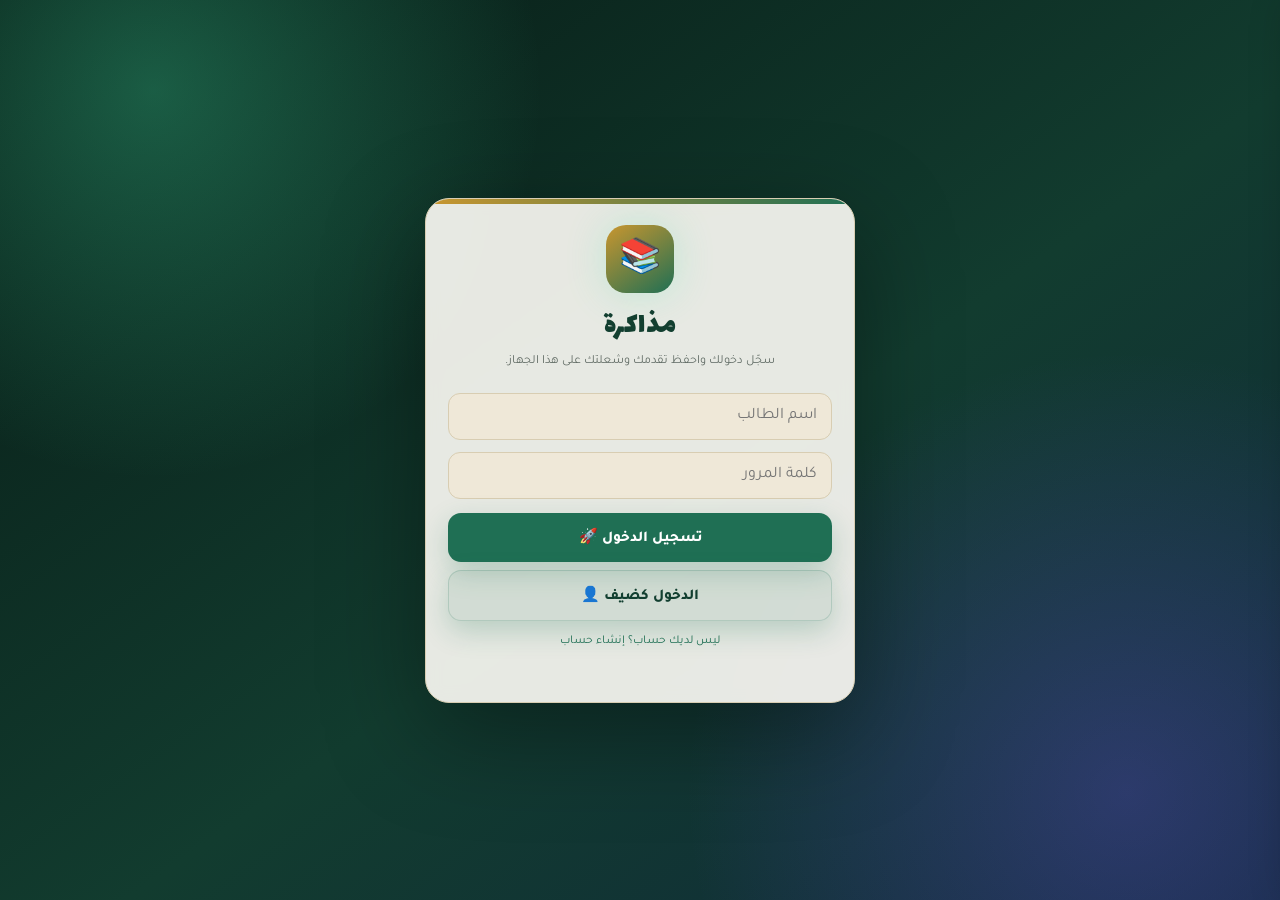
==== index.html @ 015656b2 "Add files via upload" ====
<!DOCTYPE html>
<html lang="ar" dir="rtl">
<head>
<meta charset="UTF-8">
<meta name="viewport" content="width=device-width, initial-scale=1, viewport-fit=cover">
<title>مذاكرة — منصة الامتحانات الإلكترونية</title>
<link rel="preconnect" href="https://fonts.googleapis.com">
<link rel="preconnect" href="https://fonts.gstatic.com" crossorigin>
<link href="https://fonts.googleapis.com/css2?family=Lalezar&family=Tajawal:wght@400;500;700;900&display=swap" rel="stylesheet">
<link rel="stylesheet" href="style.css">
<script>
(function(){
  try{
    const low=(navigator.deviceMemory&&navigator.deviceMemory<=4)||(navigator.hardwareConcurrency&&navigator.hardwareConcurrency<=4)||navigator.connection?.saveData;
    if(low) document.documentElement.classList.add("performance-mode");
  }catch(e){}
})();
</script>
<link rel="manifest" href="manifest.webmanifest">
<meta name="theme-color" content="#123f30">
<meta name="mobile-web-app-capable" content="yes">
</head>
<body>

<div class="login-screen" id="loginScreen">
  <div class="login-card">
    <div class="login-logo">📚</div>
    <h1>مذاكرة</h1>
    <p id="loginTitle">سجّل دخولك واحفظ تقدمك وشعلتك على هذا الجهاز.</p>
    <input class="login-input" id="loginName" placeholder="اسم الطالب" autocomplete="username" maxlength="24">
    <input class="login-input" id="loginPass" type="password" placeholder="كلمة المرور" autocomplete="current-password" minlength="6">
    <div id="signupOnly" class="signup-only">
      <div class="avatar-picker">
        <input type="file" id="signupAvatar" accept="image/*" hidden onchange="previewSignupAvatar(this)">
        <button type="button" class="avatar-pick-btn" onclick="document.getElementById('signupAvatar').click()">
          <span class="signup-avatar-preview" id="signupAvatarPreview">👤</span>
          <span><b>صورة الحساب</b><small>PNG / JPG — اختيارية</small></span>
        </button>
      </div>
      <input class="login-input" id="loginPassConfirm" type="password" placeholder="تأكيد كلمة المرور" autocomplete="new-password" minlength="6">
      <label class="checkline"><input type="checkbox" id="robotCheck"> <span>أنا لست روبوتًا 🤖</span></label>
      <label class="checkline"><input type="checkbox" id="termsCheck"> <span>أوافق على <button type="button" class="inline-link" onclick="openTerms()">الشروط وسياسة الاستخدام</button></span></label>
    </div>
    <button type="button" class="login-btn" onclick="submitAuth()" id="authBtn">تسجيل الدخول 🚀</button>
    <button type="button" class="login-btn guest-btn" onclick="continueAsGuest()">الدخول كضيف 👤</button>
    <button type="button" class="login-switch" onclick="toggleAuthMode()" id="authSwitch">ليس لديك حساب؟ إنشاء حساب</button>
    <div class="login-msg" id="loginMsg"></div>
  </div>
</div>


<div class="terms-modal" id="termsModal" aria-hidden="true">
  <div class="terms-card">
    <button class="terms-close" onclick="closeTerms()">✕</button>
    <h2>الشروط وسياسة الاستخدام</h2>
    <p>استخدم المنصة للتعلم والمراجعة بشكل مسؤول. الحسابات في هذه النسخة تُحفظ محليًا على جهازك، لذلك حذف بيانات المتصفح قد يحذف الحساب والتقدم.</p>
    <p>لا تشارك كلمة مرورك مع الآخرين. تحقق «أنا لست روبوتًا» هنا تحقق واجهة بسيط وليس CAPTCHA حقيقيًا لخادم.</p>
    <button class="login-btn" onclick="acceptTerms()">موافق</button>
  </div>
</div>

<div class="app" id="app">

  <div class="topbar">
    <div class="brand">
      <div class="mark">📗</div>
      <div>
        <div class="name">مذاكرة</div>
        <div class="sub">امتحانات إلكترونية لكل المستويات</div>
      </div>
    </div>
    <div class="top-actions">
      <button class="profile-pill" onclick="openSettings()" aria-label="الإعدادات">
        <span class="top-avatar" id="topAvatar">👤</span>
        <span id="userNameTop">زائر</span>
      </button>
      <button class="iconbtn settings-gear" onclick="openSettings()" title="الإعدادات">⚙️</button>
      <button class="iconbtn" id="themeBtn">🌙</button>
    </div>
  </div>

  <!-- HOME -->
  <section class="screen active" id="screen-home">
    <div class="hero">
      <h1 id="greetLine">مرحبًا بك 👋</h1>
      <p>اختر مستواك، اختبر نفسك، وتابع تقدمك خطوة بخطوة. وما ننساوش القرآن يرافقك في المراجعة.</p>
    </div>

    <div class="daily-card">
      <div class="daily-flame">🔥</div>
      <div><b>الشعلة اليومية</b><small id="dailyStreakText">ابدأ تمرينًا اليوم للمحافظة على الشعلة</small></div>
      <strong id="dailyStreakCount">0</strong>
    </div>

    <div class="sectiontitle"><h2>ماذا تريد أن تدرس اليوم؟</h2></div>
    <div class="levels">
      <button class="levelcard" data-level="ابتدائي" onclick="goGrades(this)">
        <span class="ic">🟢</span><b>ابتدائي</b><small>1 - 5</small>
      </button>
      <button class="levelcard" data-level="متوسط" onclick="goGrades(this)">
        <span class="ic">🔵</span><b>متوسط</b><small>1 - 4</small>
      </button>
      <button class="levelcard" data-level="ثانوي" onclick="goGrades(this)">
        <span class="ic">🟣</span><b>ثانوي</b><small>1 - 3</small>
      </button>
    </div>

    <div class="sectiontitle"><h2>وصول سريع</h2></div>
    <div class="quicklinks">
      <button class="quicklink" onclick="showScreen('screen-quran')">
        <span class="ic">🎧</span><div><b>الدراسة مع القرآن</b><small>شغّل التلاوة أثناء المراجعة</small></div>
      </button>
      <button class="quicklink" onclick="showScreen('screen-progress'); renderProgress();">
        <span class="ic">📊</span><div><b>تقدمي وإنجازاتي</b><small id="ptsQuick">0 نقطة</small></div>
      </button>
      <button class="quicklink" onclick="showScreen('screen-tools'); initCenturyTools();">
        <span class="ic">⚡</span><div><b>مركز الأدوات الذكي</b><small>تركيز · خطة · بطاقات · نسخ احتياطي</small></div>
      </button>
    </div>
  </section>

  <!-- GRADES -->
  <section class="screen" id="screen-grades">
    <div class="backrow">
      <button class="backbtn" onclick="showScreen('screen-home')">→</button>
      <div class="crumb">المستوى: <b id="crumbLevel"></b></div>
    </div>
    <div class="sectiontitle"><h2>اختر السنة الدراسية</h2></div>
    <div class="grid3" id="gradesGrid"></div>
  </section>

  <!-- SUBJECTS -->
  <section class="screen" id="screen-subjects">
    <div class="backrow">
      <button class="backbtn" onclick="showScreen('screen-grades')">→</button>
      <div class="crumb"><b id="crumbGrade"></b></div>
    </div>
    <div class="sectiontitle"><h2>اختر المادة</h2></div>
    <div class="grid2" id="subjectsGrid"></div>
  </section>

  <!-- EXAM SETUP -->
  <section class="screen" id="screen-setup">
    <div class="backrow">
      <button class="backbtn" onclick="showScreen('screen-subjects')">→</button>
      <div class="crumb" id="crumbSubject"></div>
    </div>
    <div class="examcard">
      <h3 id="setupTitle">إعداد الامتحان</h3>
      <p>مرحلة واحدة فقط لكل مادة حاليًا. الأسئلة متنوعة وتتجدد تلقائيًا.</p><div class="stagebadge">🏁 المرحلة 1 · الحالية</div><div class="locknote">بعد إتمام هذه المرحلة في هذه المادة والسنة، تُغلق 🔒 ولا يمكن إعادة فتحها حتى يصل تحديث جديد للموقع.</div><div class="ai-note">🤖 نمط ذكي: ينوّع نوع السؤال والخيارات بدل تكرار نفس السؤال.</div>
      <div class="optrow">
        <b>عدد الأسئلة</b>
        <div class="pillgroup" id="qcountPills">
          <button class="pill" data-v="5" onclick="setPick(this,'count')">5</button>
          <button class="pill on" data-v="10" onclick="setPick(this,'count')">10</button>
          <button class="pill" data-v="15" onclick="setPick(this,'count')">15</button>
        </div>
      </div>
      <div class="optrow">
        <b>الوقت لكل سؤال</b>
        <div class="pillgroup" id="timePills">
          <button class="pill" data-v="20" onclick="setPick(this,'time')">20 ث</button>
          <button class="pill on" data-v="40" onclick="setPick(this,'time')">40 ث</button>
          <button class="pill" data-v="60" onclick="setPick(this,'time')">60 ث</button>
        </div>
      </div>
      <div class="optrow">
        <b>تشغيل القرآن أثناء الامتحان</b>
        <div class="pillgroup">
          <button class="pill" id="qtoggleOff" onclick="setQuranDuringExam(false)">لا</button>
          <button class="pill on" id="qtoggleOn" onclick="setQuranDuringExam(true)">نعم</button>
        </div>
      </div>
      <button class="startbtn" onclick="startExam()">ابدأ الامتحان 🚀</button>
    </div>
  </section>

  <!-- EXAM RUNNER -->
  <section class="screen" id="screen-exam">
    <div class="examtop">
      <div class="qcount" id="examQCount">السؤال 1 من 10</div>
      <div class="timer" id="examTimer">⏱ 40</div>
    </div>
    <div class="progressbar"><i id="examProgress" style="width:10%"></i></div>
    <div class="qcard">
      <div class="qtext" id="examQText">...</div>
      <div id="examOpts"></div>
    </div>
    <div class="navrow">
      <button class="navbtn primary" id="examNextBtn" onclick="nextQuestion()">السؤال التالي ←</button>
    </div>
  </section>

  <!-- RESULTS -->
  <section class="screen" id="screen-results">
    <div class="resultwrap">
      <h2 style="color:var(--green-deep);margin-bottom:2px">نتيجة الامتحان</h2>
      <div style="opacity:.55;font-size:13px;margin-bottom:6px" id="resultSubtitle"></div>
      <div class="scorering" id="scoreRing" style="--pct:0">
        <b id="scorePct">0%</b><span>النتيجة</span>
      </div>
      <div class="statsrow">
        <div><b style="color:var(--green)" id="correctCount">0</b><small>إجابات صحيحة</small></div>
        <div><b style="color:var(--red)" id="wrongCount">0</b><small>إجابات خاطئة</small></div>
      </div>
      <div class="pointsbanner" id="pointsBanner">+0 نقطة 🏆</div>
      <div class="navrow">
        <button class="navbtn" onclick="showScreen('screen-review')">راجع الأخطاء 📋</button>
        <button class="navbtn primary" onclick="showScreen('screen-home')">الرئيسية 🏠</button>
      </div>
    </div>
  </section>

  <!-- REVIEW -->
  <section class="screen" id="screen-review">
    <div class="backrow">
      <button class="backbtn" onclick="showScreen('screen-results')">→</button>
      <div class="crumb">مراجعة الإجابات</div>
    </div>
    <div id="reviewList"></div>
  </section>

  <!-- PROGRESS -->
  <section class="screen" id="screen-progress">
    <div class="backrow">
      <button class="backbtn" onclick="showScreen('screen-home')">→</button>
      <div class="crumb">تقدمي وإنجازاتي</div>
    </div>
    <div class="levelbar">
      <div class="top"><b id="progBadgeName">مبتدئ 🌱</b><small id="progPts">0 نقطة · 🔥 <span id="streakCount">0</span></small></div>
      <div class="meter"><i id="progMeter" style="width:0%"></i></div>
    </div>
    <div class="sectiontitle"><h2>الأوسمة</h2></div>
    <div class="badgesgrid" id="badgesGrid"></div>
    <div class="sectiontitle"><h2>سجل الامتحانات</h2><span id="historyCount"></span></div>
    <div id="historyList"></div>
  </section>

  <!-- ASSIGNMENTS / TESTS FROM EXAMDZ -->
  <section class="screen" id="screen-papers">
    <div class="backrow">
      <button class="backbtn" onclick="showScreen('screen-home')">→</button>
      <div class="crumb">الفروض والاختبارات</div>
    </div>
    <div class="papers-hero">
      <div class="papers-icon">📝</div>
      <div>
        <h2>فروض واختبارات الفصل 2 و3</h2>
        <p>مواضيع من بنك ExamDZ، مرتبة حسب الطور والسنة والمادة. اضغط لفتح المواضيع الأصلية.</p>
      </div>
    </div>
    <div class="paper-filters">
      <label>الطور
        <select id="papersLevel" onchange="renderPapers()">
          <option value="متوسط">متوسط</option>
          <option value="ابتدائي">ابتدائي</option>
          <option value="ثانوي">ثانوي</option>
        </select>
      </label>
      <label>السنة
        <select id="papersGrade" onchange="renderPapers()"></select>
      </label>
      <label>المادة
        <select id="papersSubject" onchange="renderPapers()"></select>
      </label>
    </div>
    <div class="semester-grid">
      <article class="semester-card semester-two">
        <div class="semester-head"><span>📘</span><div><b>الفصل الثاني</b><small>فروض + اختبارات</small></div></div>
        <p>افتح مواضيع الفصل الثاني الخاصة بالسنة والمادة المختارة.</p>
        <button class="paper-open" onclick="openExamDZPaper(2)">عرض مواضيع الفصل الثاني ↗</button>
      </article>
      <article class="semester-card semester-three">
        <div class="semester-head"><span>📕</span><div><b>الفصل الثالث</b><small>فروض + اختبارات</small></div></div>
        <p>افتح مواضيع الفصل الثالث الخاصة بالسنة والمادة المختارة.</p>
        <button class="paper-open" onclick="openExamDZPaper(3)">عرض مواضيع الفصل الثالث ↗</button>
      </article>
    </div>
    <div class="source-note">المصدر: ExamDZ · Study DZ يعرض روابط المواضيع الأصلية ولا ينسخ ملفات PDF داخل الموقع.</div>
  </section>

  <!-- CENTURY TOOLS -->
  <section class="screen" id="screen-tools">
    <div class="backrow"><button class="backbtn" onclick="showScreen('screen-home')">→</button><div class="crumb">مركز الأدوات الذكي</div></div>
    <div class="tools-hero"><div class="tools-orb">⚡</div><div><h2>Study DZ — Century Mode</h2><p>كل ما تحتاجه للمراجعة في مكان واحد: تركيز، خطة، بطاقات، إحصائيات ونسخة احتياطية.</p></div></div>
    <div class="tool-grid">
      <button class="tool-card" onclick="openFocusTimer()"><span>⏱️</span><b>وضع التركيز</b><small>جلسة بومودورو بدون تشتيت</small></button>
      <button class="tool-card" onclick="openPlanner()"><span>🗓️</span><b>خطة اليوم</b><small>أنشئ مهامك وتتبع إنجازك</small></button>
      <button class="tool-card" onclick="openFlashcards()"><span>🧠</span><b>بطاقات ذكية</b><small>اصنع بطاقات حفظ سريعة</small></button>
      <button class="tool-card" onclick="showStudyStats()"><span>📈</span><b>تحليلاتي</b><small>نقاط، امتحانات، دقة وشعلة</small></button>
      <button class="tool-card" onclick="exportStudyData()"><span>💾</span><b>نسخ احتياطي</b><small>احفظ حسابك وتقدمك في ملف</small></button>
      <button class="tool-card" onclick="document.getElementById('importStudyFile').click()"><span>♻️</span><b>استعادة</b><small>استرجع نسخة محفوظة</small></button>
      <button class="tool-card" onclick="installStudyApp()"><span>📲</span><b>تثبيت التطبيق</b><small>أضفه للشاشة الرئيسية إن كان مدعومًا</small></button>
      <button class="tool-card" onclick="quickSearchStudy()"><span>🔎</span><b>بحث سريع</b><small>ابحث داخل أقسام المنصة</small></button>
    </div>
    <input id="importStudyFile" type="file" accept="application/json" hidden onchange="importStudyData(this.files[0])">
    <div id="toolsOutput" class="tools-output"></div>
  </section>

  <!-- QURAN -->
  <section class="screen" id="screen-quran">
    <div class="backrow">
      <button class="backbtn" onclick="showScreen('screen-home')">→</button>
      <div class="crumb">الدراسة مع القرآن</div>
    </div>
    <div class="qsheet">
      <h3>🎧 رفيقك في المراجعة</h3>
      <p class="hint">استمع إلى السور المرفقة مباشرة، ويمكنك أيضًا إضافة ملفات تلاوة من جهازك. تُحفظ إعدادات الصوت والمؤقت تلقائيًا.</p>

      <div class="uploadbox">
        <b>📂 أضف تلاوات أخرى</b>
        <small>اختر ملفًا أو أكثر بصيغة mp3 / m4a</small>
        <input type="file" id="audioInput" accept="audio/*" multiple style="display:none" onchange="handleFiles(this.files)">
        <button class="filepill" onclick="document.getElementById('audioInput').click()">اختيار ملفات</button>
      </div>

      <div class="playlist" id="playlistBox"></div>

      <div class="playerbar">
        <div class="now" id="nowPlaying">لم يتم اختيار تلاوة بعد</div>
        <div class="transport">
          <button onclick="playPrev()">⏮</button>
          <button class="play" id="playPauseBtn" onclick="togglePlay()">▶</button>
          <button onclick="playNext()">⏭</button>
        </div>
        <div class="rowline">
          <span>🔊</span>
          <input type="range" id="volumeSlider" min="0" max="100" value="80" oninput="setVolume(this.value)">
        </div>
        <div class="rowline">
          <span>🔁</span>
          <select id="loopMode" onchange="saveQuranSettings()">
            <option value="all">تكرار القائمة كاملة</option>
            <option value="one">تكرار السورة الحالية</option>
            <option value="none">بدون تكرار</option>
          </select>
        </div>
        <div class="rowline">
          <span>⏳ إيقاف بعد</span>
          <select id="sleepTimer" onchange="setSleepTimer(this.value)">
            <option value="0">بدون مؤقت</option>
            <option value="15">15 دقيقة</option>
            <option value="30">30 دقيقة</option>
            <option value="60">60 دقيقة</option>
          </select>
        </div>
      </div>
    </div>
    <audio id="audioEl"></audio>
  </section>

</div>

<!-- SETTINGS DRAWER -->
<div class="settings-overlay" id="settingsOverlay" onclick="closeSettings()"></div>
<aside class="settings-drawer" id="settingsDrawer" aria-hidden="true">
  <div class="settings-head">
    <div>
      <small>STUDY DZ</small>
      <h2 id="settingsTitle">الإعدادات</h2>
    </div>
    <button class="settings-close" onclick="closeSettings()">✕</button>
  </div>

  <div class="settings-profile">
    <button class="settings-avatar-wrap" onclick="document.getElementById('settingsAvatarInput').click()">
      <span class="settings-avatar" id="settingsAvatar">👤</span>
      <i>📷</i>
    </button>
    <input type="file" id="settingsAvatarInput" accept="image/*" hidden onchange="changeProfileImage(this)">
    <div><b id="settingsDisplayName">الطالب</b><small>حساب محلي على هذا الجهاز</small></div>
  </div>

  <div class="settings-section">
    <div class="settings-section-title"><span>👤</span><b id="accountSettingsLabel">الحساب</b></div>
    <label class="settings-field">
      <span id="editNameLabel">تعديل الاسم</span>
      <div class="settings-inline">
        <input id="settingsNameInput" maxlength="24" placeholder="اسم جديد">
        <button onclick="saveDisplayName()" id="saveNameBtn">حفظ</button>
      </div>
    </label>
    <button class="settings-action danger" onclick="logout()"><span>🚪</span><b id="logoutLabel">تسجيل الخروج</b></button>
  </div>

  <div class="settings-section">
    <div class="settings-section-title"><span>🌐</span><b id="languageSettingsLabel">اللغة</b></div>
    <label class="settings-field">
      <span id="languageLabel">لغة الواجهة</span>
      <select id="languageSelect" onchange="setAppLanguage(this.value)">
        <option value="ar">العربية</option>
        <option value="en">English</option>
        <option value="fr">Français</option>
      </select>
    </label>
  </div>

  <div class="settings-section">
    <div class="settings-section-title"><span>✨</span><b id="versionSettingsLabel">نسخة الموقع</b></div>
    <div class="version-card">
      <div><span class="version-badge">v2.6</span><b>Study DZ</b></div>
      <small id="versionText">نسخة 2026 · واجهة جديدة + ExamDZ + حسابات محلية</small>
    </div>
  </div>
</aside>

<div class="miniplayer" id="miniPlayer">
  <div class="inner">
    <span>🎧</span>
    <span id="miniTrackName">تلاوة</span>
    <button onclick="togglePlay()" id="miniPlayBtn">⏸</button>
  </div>
</div>

<div class="bottomnav">
  <button class="navitem active" data-s="screen-home" onclick="showScreen('screen-home')"><span class="ic">🏠</span>الرئيسية</button>
  <button class="navitem" data-s="screen-papers" onclick="showScreen('screen-papers'); renderPapers();"><span class="ic">📝</span>الفروض</button>
  <button class="navitem" data-s="screen-quran" onclick="showScreen('screen-quran')"><span class="ic">🎧</span>القرآن</button>
  <button class="navitem" data-s="screen-progress" onclick="showScreen('screen-progress'); renderProgress();"><span class="ic">📊</span>تقدمي</button>
  <button class="navitem" data-s="screen-tools" onclick="showScreen('screen-tools'); initCenturyTools();"><span class="ic">⚡</span>أدوات</button>
</div>

<script src="js/users.js"></script>
<script src="js/quran.js"></script>
<script src="js/app.js"></script>
<script src="js/century.js"></script>
<script>if("serviceWorker" in navigator){navigator.serviceWorker.register("sw.js?v=2").catch(()=>{});}</script>
</body>
</html>
---- style.css ----
:root{
  --ink:#1c2b24;
  --paper:#f6f2e8;
  --paper-2:#efe8d8;
  --green:#1f6f54;
  --green-deep:#123f30;
  --gold:#c9962f;
  --red:#b9482f;
  --line:#d8cdb2;
  --card:#fffdf8;
  --shadow: 0 1px 0 rgba(28,43,36,.06);
  --radius:14px;
  box-sizing:border-box;
  padding-top:env(safe-area-inset-top,0px);
  padding-bottom:env(safe-area-inset-bottom,0px);
}
:root:not([data-theme="light"]){
  @media (prefers-color-scheme: dark){
    --ink:#eae4d4;
    --paper:#0f1d17;
    --paper-2:#152820;
    --green:#3fa483;
    --green-deep:#8fd6bb;
    --gold:#e0b656;
    --red:#e07659;
    --line:#26392f;
    --card:#132119;
  }
}
:root[data-theme="dark"]{
  --ink:#eae4d4;
  --paper:#0f1d17;
  --paper-2:#152820;
  --green:#3fa483;
  --green-deep:#8fd6bb;
  --gold:#e0b656;
  --red:#e07659;
  --line:#26392f;
  --card:#132119;
}
*{box-sizing:border-box}
html,body{height:100%;margin:0}
html{scroll-padding-top:env(safe-area-inset-top,0px);}
body{
  background:var(--paper);
  color:var(--ink);
  font-family:'Tajawal',sans-serif;
  min-height:100%;
  background-image:
    linear-gradient(var(--line) 1px, transparent 1px);
  background-size: 100% 34px;
  transition:background-color .3s,color .3s;
}
h1,h2,h3,.display{font-family:'Lalezar',cursive; font-weight:400; letter-spacing:.5px;}
button{font-family:inherit;cursor:pointer;}
.app{max-width:720px;margin:0 auto;padding:18px 16px calc(90px + env(safe-area-inset-bottom,0px));min-height:100%;}
.topbar{
  display:flex;align-items:center;justify-content:space-between;
  padding:10px 2px 18px;
}
.brand{display:flex;align-items:center;gap:10px}
.brand .mark{
  width:40px;height:40px;border-radius:10px;
  background:linear-gradient(160deg,var(--green),var(--green-deep));
  display:flex;align-items:center;justify-content:center;font-size:20px;color:#fff;
  box-shadow:var(--shadow);
}
.brand .name{font-family:'Lalezar';font-size:22px;color:var(--green-deep);line-height:1}
.brand .sub{font-size:11px;color:var(--ink);opacity:.55}
.iconbtn{
  width:38px;height:38px;border-radius:10px;border:1px solid var(--line);
  background:var(--card);display:flex;align-items:center;justify-content:center;font-size:17px;
}
.screen{display:none;animation:rise .25s ease;}
.screen.active{display:block}
@keyframes rise{from{opacity:0;transform:translateY(6px)}to{opacity:1;transform:translateY(0)}}

/* ---- Home ---- */
.hero{
  background:linear-gradient(150deg,var(--green-deep),var(--green));
  border-radius:20px;padding:22px 20px;color:#fbf8ee;position:relative;overflow:hidden;margin-bottom:20px;
  box-shadow:0 6px 20px rgba(18,63,48,.25);
}
.hero::after{
  content:"";position:absolute;left:-30px;bottom:-40px;width:150px;height:150px;
  background:radial-gradient(circle, rgba(255,255,255,.12), transparent 70%);
}
.hero h1{font-size:30px;margin:0 0 6px}
.hero p{margin:0;opacity:.88;font-size:14.5px;max-width:32ch}

.sectiontitle{display:flex;align-items:baseline;justify-content:space-between;margin:22px 2px 10px}
.sectiontitle h2{font-size:19px;margin:0;color:var(--green-deep)}
.sectiontitle span{font-size:12.5px;opacity:.55}

.levels{display:grid;grid-template-columns:1fr 1fr 1fr;gap:10px}
.levelcard{
  background:var(--card);border:1px solid var(--line);border-radius:var(--radius);
  padding:16px 8px;text-align:center;box-shadow:var(--shadow);
}
.levelcard .ic{font-size:26px;display:block;margin-bottom:6px}
.levelcard b{display:block;font-size:14.5px}
.levelcard small{opacity:.55;font-size:11px}

.quicklinks{display:grid;grid-template-columns:1fr 1fr;gap:10px}
.quicklink{
  background:var(--card);border:1px solid var(--line);border-radius:var(--radius);
  padding:14px;display:flex;align-items:center;gap:10px;box-shadow:var(--shadow);text-align:right;
}
.quicklink .ic{font-size:22px}
.quicklink b{display:block;font-size:13.5px}
.quicklink small{opacity:.55;font-size:11px}

/* ---- back row ---- */
.backrow{display:flex;align-items:center;gap:10px;margin-bottom:16px}
.backbtn{
  border:1px solid var(--line);background:var(--card);border-radius:10px;
  width:36px;height:36px;display:flex;align-items:center;justify-content:center;font-size:15px;
}
.crumb{font-size:13px;opacity:.6}
.crumb b{opacity:1;color:var(--green-deep)}

/* ---- grade / subject grids ---- */
.grid3{display:grid;grid-template-columns:repeat(3,1fr);gap:10px}
.grid2{display:grid;grid-template-columns:repeat(2,1fr);gap:10px}
.tile{
  background:var(--card);border:1px solid var(--line);border-radius:var(--radius);
  padding:16px 10px;text-align:center;box-shadow:var(--shadow);position:relative;
}
.tile .ic{font-size:24px;display:block;margin-bottom:6px}
.tile b{font-size:13.5px;display:block}
.tile small{opacity:.5;font-size:10.5px}
.tile .badge-count{
  position:absolute;top:8px;left:8px;background:var(--gold);color:#3a2a05;
  font-size:9.5px;padding:2px 6px;border-radius:20px;font-weight:700;
}

/* ---- exam setup ---- */
.examcard{background:var(--card);border:1px solid var(--line);border-radius:16px;padding:20px;box-shadow:var(--shadow)}
.examcard h3{margin:0 0 4px;font-size:20px;color:var(--green-deep)}
.examcard p{margin:0 0 16px;font-size:13px;opacity:.6}
.optrow{display:flex;align-items:center;justify-content:space-between;padding:11px 0;border-top:1px dashed var(--line)}
.optrow:first-of-type{border-top:none}
.optrow b{font-size:13.5px;font-weight:700}
.pillgroup{display:flex;gap:6px}
.pill{border:1px solid var(--line);background:var(--paper-2);border-radius:20px;padding:6px 12px;font-size:12.5px}
.pill.on{background:var(--green);border-color:var(--green);color:#fff}
.startbtn{
  width:100%;margin-top:18px;background:var(--green);color:#fff;border:none;border-radius:12px;
  padding:15px;font-size:16px;font-weight:700;box-shadow:0 4px 14px rgba(31,111,84,.35);
}

/* ---- exam runner ---- */
.examtop{display:flex;align-items:center;justify-content:space-between;margin-bottom:14px}
.qcount{font-size:12.5px;opacity:.6}
.timer{
  font-family:'Lalezar';font-size:20px;color:var(--green-deep);display:flex;align-items:center;gap:6px;
}
.timer.warn{color:var(--red)}
.progressbar{height:6px;background:var(--paper-2);border-radius:6px;overflow:hidden;margin-bottom:20px}
.progressbar i{display:block;height:100%;background:var(--green);border-radius:6px;transition:width .25s}
.qcard{background:var(--card);border:1px solid var(--line);border-radius:16px;padding:20px;box-shadow:var(--shadow)}
.qcard .qtext{font-size:17px;line-height:1.7;margin-bottom:16px;font-weight:700}
.opt{
  display:block;width:100%;text-align:right;background:var(--paper-2);border:1.5px solid var(--line);
  border-radius:12px;padding:13px 14px;margin-bottom:9px;font-size:14.5px;transition:.15s;
}
.opt.sel{border-color:var(--green);background:rgba(31,111,84,.1)}
.opt.correct{border-color:var(--green);background:rgba(31,111,84,.18)}
.opt.wrong{border-color:var(--red);background:rgba(185,72,47,.14)}
.navrow{display:flex;gap:10px;margin-top:16px}
.navbtn{flex:1;border-radius:12px;padding:13px;font-size:14.5px;font-weight:700;border:1px solid var(--line);background:var(--card)}
.navbtn.primary{background:var(--green);color:#fff;border:none}

/* ---- results ---- */
.resultwrap{text-align:center}
.scorering{
  width:150px;height:150px;border-radius:50%;margin:10px auto 18px;
  display:flex;align-items:center;justify-content:center;flex-direction:column;
  background:conic-gradient(var(--green) calc(var(--pct)*1%), var(--paper-2) 0);
  position:relative;
}
.scorering::before{content:"";position:absolute;inset:10px;background:var(--card);border-radius:50%;}
.scorering b{position:relative;font-family:'Lalezar';font-size:34px;color:var(--green-deep)}
.scorering span{position:relative;font-size:11.5px;opacity:.6}
.statsrow{display:flex;justify-content:center;gap:22px;margin:14px 0 20px}
.statsrow div{text-align:center}
.statsrow b{display:block;font-family:'Lalezar';font-size:20px}
.statsrow small{opacity:.55;font-size:11px}
.pointsbanner{
  background:linear-gradient(120deg,var(--gold),#e8c877);color:#3a2a05;border-radius:14px;
  padding:12px;font-weight:700;font-size:14px;margin-bottom:16px;
}

/* ---- review ---- */
.reviewitem{background:var(--card);border:1px solid var(--line);border-radius:14px;padding:15px;margin-bottom:10px}
.reviewitem .qh{display:flex;justify-content:space-between;align-items:flex-start;gap:10px;margin-bottom:8px}
.reviewitem .qh b{font-size:14px;line-height:1.6}
.tag{font-size:11px;padding:3px 9px;border-radius:20px;white-space:nowrap}
.tag.ok{background:rgba(31,111,84,.15);color:var(--green)}
.tag.no{background:rgba(185,72,47,.15);color:var(--red)}
.reviewitem .ans{font-size:13px;opacity:.75;margin:3px 0}
.reviewitem .ans.right{color:var(--green);opacity:1}

/* ---- progress screen ---- */
.levelbar{background:var(--card);border:1px solid var(--line);border-radius:16px;padding:18px;margin-bottom:16px}
.levelbar .top{display:flex;justify-content:space-between;align-items:center;margin-bottom:8px}
.levelbar .top b{font-family:'Lalezar';font-size:19px;color:var(--green-deep)}
.levelbar .top small{opacity:.55}
.meter{height:10px;background:var(--paper-2);border-radius:8px;overflow:hidden}
.meter i{display:block;height:100%;background:linear-gradient(90deg,var(--gold),var(--green))}
.badgesgrid{display:grid;grid-template-columns:repeat(4,1fr);gap:8px;margin-top:4px}
.badgechip{
  background:var(--card);border:1px solid var(--line);border-radius:12px;padding:10px 4px;text-align:center;font-size:10.5px;
  opacity:.35;
}
.badgechip.unlocked{opacity:1;border-color:var(--gold)}
.badgechip .ic{font-size:20px;display:block;margin-bottom:3px}
.historyitem{
  display:flex;justify-content:space-between;align-items:center;background:var(--card);
  border:1px solid var(--line);border-radius:12px;padding:11px 14px;margin-bottom:8px;font-size:13px;
}
.historyitem .l{opacity:.6;font-size:11.5px}
.historyitem b{color:var(--green-deep)}
.emptynote{text-align:center;opacity:.5;padding:30px 10px;font-size:13.5px}

/* ---- Quran ---- */
.qsheet{
  background:var(--card);border:1px solid var(--line);border-radius:18px;padding:20px;
}
.qsheet h3{margin:0 0 4px;color:var(--green-deep)}
.qsheet p.hint{font-size:12.5px;opacity:.6;margin:0 0 16px;line-height:1.7}
.uploadbox{
  border:1.5px dashed var(--line);border-radius:14px;padding:20px;text-align:center;margin-bottom:16px;
  background:var(--paper-2);
}
.uploadbox b{display:block;font-size:14px;margin-bottom:4px}
.uploadbox small{opacity:.55;font-size:11.5px;display:block;margin-bottom:12px}
.filepill{
  background:var(--green);color:#fff;border:none;border-radius:20px;padding:9px 20px;font-size:13px;font-weight:700;
}
.playlist{max-height:180px;overflow-y:auto;margin-bottom:14px}
.trackrow{
  display:flex;align-items:center;gap:10px;padding:9px 10px;border-radius:10px;margin-bottom:5px;font-size:13px;
}
.trackrow.playing{background:rgba(31,111,84,.12)}
.trackrow .n{flex:1;overflow:hidden;text-overflow:ellipsis;white-space:nowrap}
.trackrow button{background:none;border:none;font-size:15px;opacity:.6}
.playerbar{background:var(--paper-2);border-radius:14px;padding:14px;}
.playerbar .now{font-size:13.5px;font-weight:700;margin-bottom:10px;text-align:center;min-height:18px}
.transport{display:flex;align-items:center;justify-content:center;gap:18px;margin-bottom:14px}
.transport button{
  background:var(--card);border:1px solid var(--line);border-radius:50%;width:44px;height:44px;font-size:16px;
}
.transport .play{width:56px;height:56px;background:var(--green);color:#fff;border:none;font-size:20px}
.rowline{display:flex;align-items:center;gap:10px;margin-bottom:10px;font-size:12.5px}
.rowline input[type=range]{flex:1;accent-color:var(--green)}
.rowline select{flex:1;background:var(--card);border:1px solid var(--line);border-radius:8px;padding:7px;font-size:12.5px;color:var(--ink)}
.miniplayer{
  position:fixed;left:0;right:0;bottom:64px;display:none;justify-content:center;z-index:20;
}
.miniplayer.show{display:flex}
.miniplayer .inner{
  background:var(--green-deep);color:#fbf8ee;border-radius:30px;padding:8px 16px;display:flex;align-items:center;gap:10px;
  box-shadow:0 6px 18px rgba(0,0,0,.25);font-size:12.5px;max-width:90%;
}
.miniplayer button{background:none;border:none;color:#fbf8ee;font-size:15px}

/* ---- bottom nav ---- */
.bottomnav{
  position:fixed;bottom:0;left:0;right:0;background:var(--card);border-top:1px solid var(--line);
  display:flex;justify-content:space-around;padding:8px 6px calc(8px + env(safe-area-inset-bottom,0px));z-index:10;
}
.navitem{background:none;border:none;display:flex;flex-direction:column;align-items:center;gap:2px;font-size:10.5px;opacity:.5;color:var(--ink)}
.navitem.active{opacity:1;color:var(--green)}
.navitem .ic{font-size:19px}

::-webkit-scrollbar{width:6px}
::-webkit-scrollbar-thumb{background:var(--line);border-radius:4px}


/* ===== Login + locked stages + streak ===== */
.login-screen{position:fixed;inset:0;z-index:100;background:radial-gradient(circle at 20% 10%,rgba(201,150,47,.18),transparent 30%),linear-gradient(145deg,var(--green-deep),var(--green));display:flex;align-items:center;justify-content:center;padding:20px}
.login-card{width:min(430px,100%);background:var(--card);border:1px solid var(--line);border-radius:24px;padding:26px 22px;box-shadow:0 18px 60px rgba(0,0,0,.25);text-align:center}
.login-logo{width:68px;height:68px;margin:0 auto 10px;border-radius:20px;display:grid;place-items:center;font-size:34px;background:linear-gradient(145deg,var(--gold),var(--green));color:#fff}
.login-card h1{font-size:30px;color:var(--green-deep);margin:4px 0}
.login-card p{font-size:12.5px;opacity:.65;margin:0 0 18px}
.login-input{width:100%;padding:13px 14px;margin:6px 0;border-radius:12px;border:1px solid var(--line);background:var(--paper-2);color:var(--ink);font:inherit;outline:none}
.login-input:focus{border-color:var(--green)}
.login-btn{width:100%;padding:14px;border:0;border-radius:13px;background:var(--green);color:#fff;font-weight:800;font-size:15px;margin-top:8px}
.login-switch{border:0;background:none;color:var(--green);font:inherit;margin-top:12px;font-size:12px}
.login-msg{min-height:18px;color:var(--red);font-size:12px;margin-top:7px}
.userbox{display:flex;align-items:center;gap:8px;background:var(--card);border:1px solid var(--line);padding:7px 10px;border-radius:12px;font-size:11px}
.userbox button{border:0;background:none;color:var(--red);font:inherit;font-size:11px}
.stage-lock{opacity:.62;filter:saturate(.65)}
.stage-lock::after{content:"🔒";position:absolute;top:8px;left:8px}
.stage-done{border-color:var(--gold)!important;background:linear-gradient(145deg,var(--card),rgba(201,150,47,.10))!important}
.stage-done::after{content:"🔥";position:absolute;top:7px;left:8px}
.flame{display:inline-block;animation:flicker 1.1s infinite alternate}
@keyframes flicker{from{transform:scale(1) rotate(-2deg)}to{transform:scale(1.12) rotate(3deg)}}
.locknote{margin:10px 0;padding:10px 12px;border-radius:12px;background:rgba(185,72,47,.08);border:1px dashed var(--line);font-size:11.5px;line-height:1.7}

/* ===== Mobile enhancement ===== */
body{overscroll-behavior-y:none}
.app{width:100%;padding-left:14px;padding-right:14px}
button{touch-action:manipulation;-webkit-tap-highlight-color:transparent}
.levelcard,.tile,.quicklink,.navbtn,.startbtn,.opt{min-height:48px}
.hero{background:
 radial-gradient(circle at 10% 20%,rgba(255,255,255,.16),transparent 28%),
 linear-gradient(145deg,var(--green-deep),var(--green));}
.tile{transition:transform .15s,box-shadow .15s}
.tile:active,.levelcard:active,.quicklink:active,.navbtn:active{transform:scale(.98)}
.stagebadge{display:inline-flex;align-items:center;gap:6px;background:rgba(201,150,47,.16);color:var(--gold);
 border:1px solid rgba(201,150,47,.35);padding:6px 10px;border-radius:999px;font-size:11px;font-weight:700;margin-top:7px}
.ai-note{margin:10px 0 0;padding:10px 12px;border-radius:12px;background:rgba(31,111,84,.08);
 border:1px dashed var(--line);font-size:11.5px;line-height:1.7}
@media(max-width:390px){.levels{gap:7px}.levelcard{padding:13px 5px}.hero h1{font-size:27px}.qcard{padding:16px}.opt{font-size:14px}}

/* ===== 2026 UI polish ===== */
.login-screen{backdrop-filter:blur(10px)}
.login-card{position:relative;overflow:hidden}
.login-card::before{content:"";position:absolute;inset:0 0 auto 0;height:5px;background:linear-gradient(90deg,var(--gold),var(--green));}
.signup-only{display:none;text-align:right;margin-top:2px}
.signup-only.show{display:block}
.checkline{display:flex;align-items:center;gap:9px;padding:10px 2px;font-size:12.5px;cursor:pointer}
.checkline input{width:18px;height:18px;accent-color:var(--green)}
.inline-link{border:0;background:none;color:var(--green);padding:0;font:inherit;text-decoration:underline}
.daily-card{display:grid;grid-template-columns:auto 1fr auto;align-items:center;gap:12px;background:linear-gradient(135deg,rgba(201,150,47,.15),rgba(31,111,84,.10));border:1px solid rgba(201,150,47,.4);border-radius:16px;padding:13px 14px;margin:-8px 0 18px}
.daily-flame{font-size:28px;animation:flicker 1.1s infinite alternate}
.daily-card b,.daily-card small{display:block}.daily-card small{opacity:.6;font-size:11px;margin-top:2px}.daily-card strong{font-family:'Lalezar';font-size:24px;color:var(--gold)}
.terms-modal{position:fixed;inset:0;background:rgba(0,0,0,.56);display:none;align-items:center;justify-content:center;padding:18px;z-index:140}
.terms-modal.show{display:flex}.terms-card{position:relative;width:min(520px,100%);background:var(--card);color:var(--ink);border:1px solid var(--line);border-radius:20px;padding:24px;box-shadow:0 24px 80px rgba(0,0,0,.35)}
.terms-card h2{color:var(--green-deep);margin:0 0 10px}.terms-card p{line-height:1.9;font-size:13px;opacity:.8}.terms-close{position:absolute;top:12px;left:12px;border:1px solid var(--line);background:var(--paper-2);border-radius:9px;width:34px;height:34px;color:var(--ink)}
.history-points{font-size:11px;color:var(--gold);font-weight:800;margin-top:3px}
.trackrow.builtin{border:1px solid rgba(31,111,84,.18);background:rgba(31,111,84,.04)}
@media(max-width:480px){.login-card{padding:22px 16px}.daily-card{gap:9px}.daily-flame{font-size:24px}}

/* ===== ExamDZ papers ===== */
.papers-hero{display:flex;align-items:center;gap:14px;background:linear-gradient(135deg,var(--green-deep),var(--green));color:#fff;border-radius:18px;padding:18px;margin-bottom:14px;box-shadow:var(--shadow)}
.papers-icon{font-size:36px;background:rgba(255,255,255,.14);width:58px;height:58px;border-radius:16px;display:grid;place-items:center}
.papers-hero h2{margin:0 0 4px;font-size:21px}.papers-hero p{margin:0;opacity:.82;font-size:12.5px;line-height:1.7}
.paper-filters{display:grid;grid-template-columns:repeat(3,1fr);gap:9px;margin-bottom:14px}
.paper-filters label{font-size:11px;font-weight:700;color:var(--green-deep)}
.paper-filters select{display:block;width:100%;margin-top:5px;background:var(--card);color:var(--ink);border:1px solid var(--line);border-radius:11px;padding:10px 8px;font-family:inherit;font-size:12px}
.semester-grid{display:grid;grid-template-columns:1fr 1fr;gap:12px}
.semester-card{background:var(--card);border:1px solid var(--line);border-radius:17px;padding:16px;box-shadow:var(--shadow)}
.semester-head{display:flex;align-items:center;gap:10px}.semester-head>span{font-size:28px}.semester-head b{display:block;font-size:16px}.semester-head small{opacity:.55;font-size:11px}
.semester-card p{font-size:12.5px;line-height:1.7;opacity:.65;min-height:42px}
.paper-open{width:100%;border:0;border-radius:11px;padding:11px;background:var(--green);color:#fff;font-family:inherit;font-weight:700;cursor:pointer}
.semester-three .paper-open{background:var(--gold);color:#3a2a05}
.source-note{text-align:center;font-size:10.5px;opacity:.5;margin:14px 4px 20px;line-height:1.6}
@media(max-width:620px){.paper-filters{grid-template-columns:1fr}.semester-grid{grid-template-columns:1fr}.papers-hero h2{font-size:18px}}

/* ===== ULTRA 2026 / explosive UI ===== */
:root{
  --neon:#42e8a8;
  --violet:#7c5cff;
  --cyan:#39c9ff;
}
body::before,body::after{content:"";position:fixed;pointer-events:none;z-index:-1;filter:blur(70px);opacity:.18;border-radius:50%}
body::before{width:360px;height:360px;right:-120px;top:12%;background:var(--violet);animation:orbFloat 10s ease-in-out infinite alternate}
body::after{width:420px;height:420px;left:-170px;bottom:4%;background:var(--neon);animation:orbFloat 13s ease-in-out infinite alternate-reverse}
@keyframes orbFloat{to{transform:translate3d(35px,-45px,0) scale(1.15)}}
.topbar{position:sticky;top:0;z-index:30;backdrop-filter:blur(20px) saturate(150%);background:color-mix(in srgb,var(--card) 82%,transparent);border-bottom:1px solid color-mix(in srgb,var(--line) 65%,transparent)}
.brand .mark{box-shadow:0 0 0 5px rgba(66,232,168,.08),0 10px 30px rgba(31,111,84,.22);transform:rotate(-5deg)}
.hero{position:relative;overflow:hidden;border:1px solid rgba(255,255,255,.15);box-shadow:0 20px 60px rgba(19,61,48,.22)}
.hero::after{content:"";position:absolute;width:180px;height:180px;border-radius:50%;background:radial-gradient(circle,rgba(255,255,255,.24),transparent 66%);left:-45px;top:-80px;animation:heroPulse 5s ease-in-out infinite alternate}
@keyframes heroPulse{to{transform:scale(1.4) translate(18px,18px)}}
.levelcard,.quicklink,.semester-card,.examcard,.qsheet,.levelbar,.historyitem{backdrop-filter:blur(14px);box-shadow:0 12px 32px rgba(0,0,0,.08);transition:.2s ease}
.levelcard:hover,.quicklink:hover,.semester-card:hover{transform:translateY(-5px) scale(1.015);box-shadow:0 20px 50px rgba(0,0,0,.14)}
.startbtn,.paper-open,.login-btn{position:relative;overflow:hidden;box-shadow:0 10px 28px rgba(31,111,84,.24)}
.startbtn::after,.paper-open::after,.login-btn::after{content:"";position:absolute;inset:0;transform:translateX(-120%);background:linear-gradient(90deg,transparent,rgba(255,255,255,.28),transparent);transition:.45s}
.startbtn:hover::after,.paper-open:hover::after,.login-btn:hover::after{transform:translateX(120%)}
.top-actions{display:flex;align-items:center;gap:7px}
.profile-pill{border:1px solid var(--line);background:var(--card);color:var(--ink);border-radius:999px;padding:5px 10px 5px 6px;display:flex;align-items:center;gap:7px;font:inherit;font-size:11px;font-weight:800;cursor:pointer}
.top-avatar{width:30px;height:30px;border-radius:50%;display:grid;place-items:center;background:linear-gradient(135deg,var(--gold),var(--green));color:#fff;overflow:hidden;background-size:cover;background-position:center}
.top-avatar.has-image,.settings-avatar.has-image,.signup-avatar-preview.has-image{font-size:0;background-size:cover;background-position:center}
.settings-gear{transition:.25s}.settings-gear:hover{transform:rotate(70deg)}

/* avatar picker */
.avatar-picker{margin:7px 0 3px}
.avatar-pick-btn{width:100%;display:flex;align-items:center;gap:12px;border:1px dashed var(--line);background:var(--paper-2);border-radius:14px;padding:10px;color:var(--ink);font:inherit;text-align:right}
.signup-avatar-preview{width:52px;height:52px;border-radius:16px;background:linear-gradient(135deg,var(--gold),var(--green));display:grid;place-items:center;font-size:25px;color:white;flex:0 0 52px;overflow:hidden}
.avatar-pick-btn b,.avatar-pick-btn small{display:block}.avatar-pick-btn small{opacity:.55;font-size:10.5px;margin-top:2px}

/* settings drawer */
.settings-overlay{position:fixed;inset:0;background:rgba(5,12,10,.48);backdrop-filter:blur(5px);z-index:109;opacity:0;pointer-events:none;transition:.28s}
.settings-overlay.show{opacity:1;pointer-events:auto}
.settings-drawer{position:fixed;top:0;right:0;width:min(390px,92vw);height:100dvh;z-index:110;background:color-mix(in srgb,var(--card) 94%,transparent);border-left:1px solid var(--line);box-shadow:-25px 0 80px rgba(0,0,0,.24);padding:20px;overflow-y:auto;transform:translateX(105%);transition:.34s cubic-bezier(.2,.8,.2,1);backdrop-filter:blur(22px)}
.settings-drawer.show{transform:translateX(0)}
.settings-head{display:flex;align-items:center;justify-content:space-between;margin-bottom:18px}.settings-head small{font-size:10px;letter-spacing:2px;color:var(--green);font-weight:900}.settings-head h2{margin:2px 0 0;font-size:25px}.settings-close{width:40px;height:40px;border:1px solid var(--line);background:var(--paper-2);border-radius:13px;color:var(--ink);font-size:17px}
.settings-profile{display:flex;align-items:center;gap:13px;padding:15px;border-radius:19px;background:linear-gradient(135deg,rgba(66,232,168,.10),rgba(124,92,255,.09));border:1px solid var(--line);margin-bottom:15px}.settings-profile b,.settings-profile small{display:block}.settings-profile small{opacity:.55;font-size:10.5px;margin-top:4px}
.settings-avatar-wrap{position:relative;border:0;background:none;padding:0}.settings-avatar{width:64px;height:64px;border-radius:20px;display:grid;place-items:center;background:linear-gradient(135deg,var(--gold),var(--green));font-size:30px;color:#fff;overflow:hidden}.settings-avatar-wrap i{position:absolute;bottom:-3px;left:-4px;width:25px;height:25px;background:var(--card);border:1px solid var(--line);border-radius:50%;display:grid;place-items:center;font-style:normal;font-size:11px}
.settings-section{border:1px solid var(--line);border-radius:18px;background:var(--paper-2);padding:14px;margin-bottom:12px}.settings-section-title{display:flex;gap:8px;align-items:center;margin-bottom:12px}.settings-section-title b{font-size:14px}
.settings-field{display:block;font-size:11.5px;font-weight:700}.settings-field>span{display:block;margin-bottom:7px;opacity:.7}.settings-field input,.settings-field select{width:100%;border:1px solid var(--line);background:var(--card);color:var(--ink);border-radius:11px;padding:11px;font:inherit;outline:none}.settings-inline{display:grid;grid-template-columns:1fr auto;gap:7px}.settings-inline button{border:0;border-radius:11px;background:var(--green);color:white;padding:0 14px;font:inherit;font-weight:800}
.settings-action{width:100%;margin-top:10px;border:1px solid var(--line);background:var(--card);border-radius:11px;padding:11px 12px;display:flex;align-items:center;gap:8px;color:var(--ink);font:inherit}.settings-action.danger{color:var(--red)}
.version-card{background:linear-gradient(135deg,var(--green-deep),#17392e);color:white;border-radius:14px;padding:13px}.version-card>div{display:flex;align-items:center;gap:9px}.version-card b{font-size:15px}.version-card small{display:block;opacity:.68;font-size:10.5px;margin-top:6px;line-height:1.6}.version-badge{background:linear-gradient(135deg,var(--gold),#f2d98e);color:#3a2a05;padding:5px 8px;border-radius:8px;font-size:10px;font-weight:900}
body.settings-open{overflow:hidden}

/* more explosive login */
.login-screen{background:radial-gradient(circle at 12% 10%,rgba(66,232,168,.30),transparent 28%),radial-gradient(circle at 88% 88%,rgba(124,92,255,.26),transparent 32%),linear-gradient(145deg,#071a14,#123c2f 55%,#102a3b)}
.login-card{backdrop-filter:blur(24px);background:color-mix(in srgb,var(--card) 90%,transparent);box-shadow:0 30px 100px rgba(0,0,0,.38)}
.login-logo{animation:logoFloat 3s ease-in-out infinite alternate;box-shadow:0 0 40px rgba(66,232,168,.24)}
@keyframes logoFloat{to{transform:translateY(-7px) rotate(4deg)}}

@media(max-width:520px){.profile-pill #userNameTop{display:none}.profile-pill{padding:4px}.topbar{padding-left:8px;padding-right:8px}.settings-drawer{width:94vw}.settings-profile{padding:12px}}

/* ===== STUDY DZ CENTURY MODE ===== */
.tools-hero{display:flex;gap:15px;align-items:center;padding:20px;border-radius:22px;background:linear-gradient(135deg,#102f25,#174f3d 55%,#4a2d83);color:#fff;box-shadow:0 22px 60px rgba(18,63,48,.25);overflow:hidden;position:relative}
.tools-hero:after{content:"";position:absolute;width:220px;height:220px;border-radius:50%;left:-70px;bottom:-120px;background:rgba(66,232,168,.22);filter:blur(8px)}
.tools-orb{width:62px;height:62px;flex:0 0 62px;display:grid;place-items:center;border-radius:20px;background:rgba(255,255,255,.13);font-size:30px;box-shadow:inset 0 0 30px rgba(255,255,255,.08)}
.tools-hero h2{margin:0 0 4px;font-size:24px}.tools-hero p{margin:0;opacity:.78;font-size:12px;line-height:1.8}
.tool-grid{display:grid;grid-template-columns:repeat(2,1fr);gap:10px;margin-top:14px}
.tool-card{border:1px solid var(--line);background:color-mix(in srgb,var(--card) 90%,transparent);color:var(--ink);border-radius:18px;padding:17px;text-align:right;box-shadow:0 12px 32px rgba(0,0,0,.06);transition:.2s;backdrop-filter:blur(12px)}
.tool-card:hover{transform:translateY(-4px);box-shadow:0 20px 45px rgba(0,0,0,.12)}.tool-card span{font-size:25px;display:block;margin-bottom:8px}.tool-card b,.tool-card small{display:block}.tool-card b{font-size:14px}.tool-card small{font-size:10.5px;opacity:.55;margin-top:3px}
.tools-output{margin-top:14px}.focus-box,.planner-box,.flash-box,.stats-dashboard{background:var(--card);border:1px solid var(--line);border-radius:20px;padding:17px;box-shadow:0 14px 40px rgba(0,0,0,.08)}
.focus-box{text-align:center}.focus-ring{width:190px;height:190px;border-radius:50%;margin:2px auto 14px;display:flex;flex-direction:column;align-items:center;justify-content:center;background:conic-gradient(var(--green) 72%,var(--paper-2) 0);position:relative}.focus-ring:before{content:"";position:absolute;inset:11px;border-radius:50%;background:var(--card)}.focus-ring b,.focus-ring small{position:relative}.focus-ring b{font-family:Lalezar;font-size:42px;color:var(--green-deep)}.focus-ring small{opacity:.55}.focus-presets{display:flex;gap:7px;justify-content:center}.focus-presets button,.focus-actions button{border:1px solid var(--line);background:var(--paper-2);color:var(--ink);border-radius:11px;padding:9px 13px;font:inherit}.focus-actions{display:flex;gap:8px;justify-content:center;margin-top:10px}.focus-actions .primary,.primary{background:var(--green)!important;color:#fff!important;border-color:var(--green)!important}.hint{font-size:11px;opacity:.55;line-height:1.7}
.add-task{display:grid;grid-template-columns:1fr auto auto;gap:7px}.add-task input,.add-task select,.add-card input,.add-card textarea{border:1px solid var(--line);background:var(--paper-2);color:var(--ink);border-radius:11px;padding:10px;font:inherit;outline:none}.add-task button{border:0;border-radius:11px;padding:0 13px;font:inherit;font-weight:800}.task{display:flex;align-items:center;gap:9px;border-top:1px dashed var(--line);padding:11px 0}.task:first-child{margin-top:10px}.task button{border:0;background:none;color:var(--green);font-size:18px}.task button:last-child{color:var(--red);font-size:13px}.task span{flex:1;font-size:13px}.task small{display:block;opacity:.45;font-size:10px;margin-top:2px}.task.done span{text-decoration:line-through;opacity:.45}.empty-tool{text-align:center;opacity:.5;padding:20px;font-size:12px}
.add-card{display:grid;gap:8px}.add-card textarea{min-height:90px;resize:vertical}.add-card button{border:0;border-radius:11px;padding:11px;font:inherit;font-weight:800}.flash-box{display:grid;gap:12px}.flashcard{min-height:120px;border:1px solid var(--line);background:linear-gradient(135deg,var(--paper-2),var(--card));color:var(--ink);border-radius:16px;padding:18px;font:inherit;cursor:pointer;position:relative}.flashcard .back{display:none}.flashcard.flip .front{display:none}.flashcard.flip .back{display:block;color:var(--green);font-weight:800}.stats-dashboard{display:grid;grid-template-columns:repeat(4,1fr);gap:8px}.stats-dashboard>div{background:var(--paper-2);border-radius:14px;padding:13px;text-align:center}.stats-dashboard b,.stats-dashboard small{display:block}.stats-dashboard b{font-family:Lalezar;font-size:23px;color:var(--green-deep)}.stats-dashboard small{font-size:10px;opacity:.55}.stats-dashboard .wide{grid-column:1/-1}.big-meter{height:9px;background:var(--card);border-radius:9px;overflow:hidden;margin-top:9px}.big-meter i{display:block;height:100%;background:linear-gradient(90deg,var(--gold),var(--green));border-radius:9px}
@media(max-width:560px){.tool-grid{grid-template-columns:1fr 1fr}.stats-dashboard{grid-template-columns:1fr 1fr}.add-task{grid-template-columns:1fr 1fr}.add-task input{grid-column:1/-1}.tools-hero h2{font-size:20px}}
@media(prefers-reduced-motion:reduce){*,*:before,*:after{animation-duration:.001ms!important;transition-duration:.001ms!important}}


/* Performance mode: keeps every visual effect, but makes the same effects cheaper on weak devices. */
.performance-mode body::before,.performance-mode body::after{filter:blur(42px);opacity:.14;}
.performance-mode .topbar,.performance-mode .settings-drawer,.performance-mode .settings-overlay,.performance-mode .login-card,.performance-mode .tool-card,.performance-mode .levelcard,.performance-mode .quicklink,.performance-mode .semester-card,.performance-mode .examcard,.performance-mode .qsheet,.performance-mode .levelbar,.performance-mode .historyitem{backdrop-filter:blur(8px);-webkit-backdrop-filter:blur(8px)}
.performance-mode .hero::after{animation-duration:8s}
.performance-mode .login-logo{animation-duration:4s}
.performance-mode .flame,.performance-mode .daily-flame{animation-duration:1.8s}
.performance-mode .tile:hover,.performance-mode .levelcard:hover,.performance-mode .quicklink:hover,.performance-mode .semester-card:hover,.performance-mode .tool-card:hover{transform:translateY(-2px) scale(1.005)}
.performance-mode .settings-drawer{box-shadow:-12px 0 38px rgba(0,0,0,.20)}

/* Guest button: same visual language, light on mobile */
.guest-btn{margin-top:8px;background:rgba(31,111,84,.10)!important;color:var(--green-deep)!important;border:1px solid rgba(31,111,84,.18)!important;}
.guest-btn:active{transform:scale(.98);}
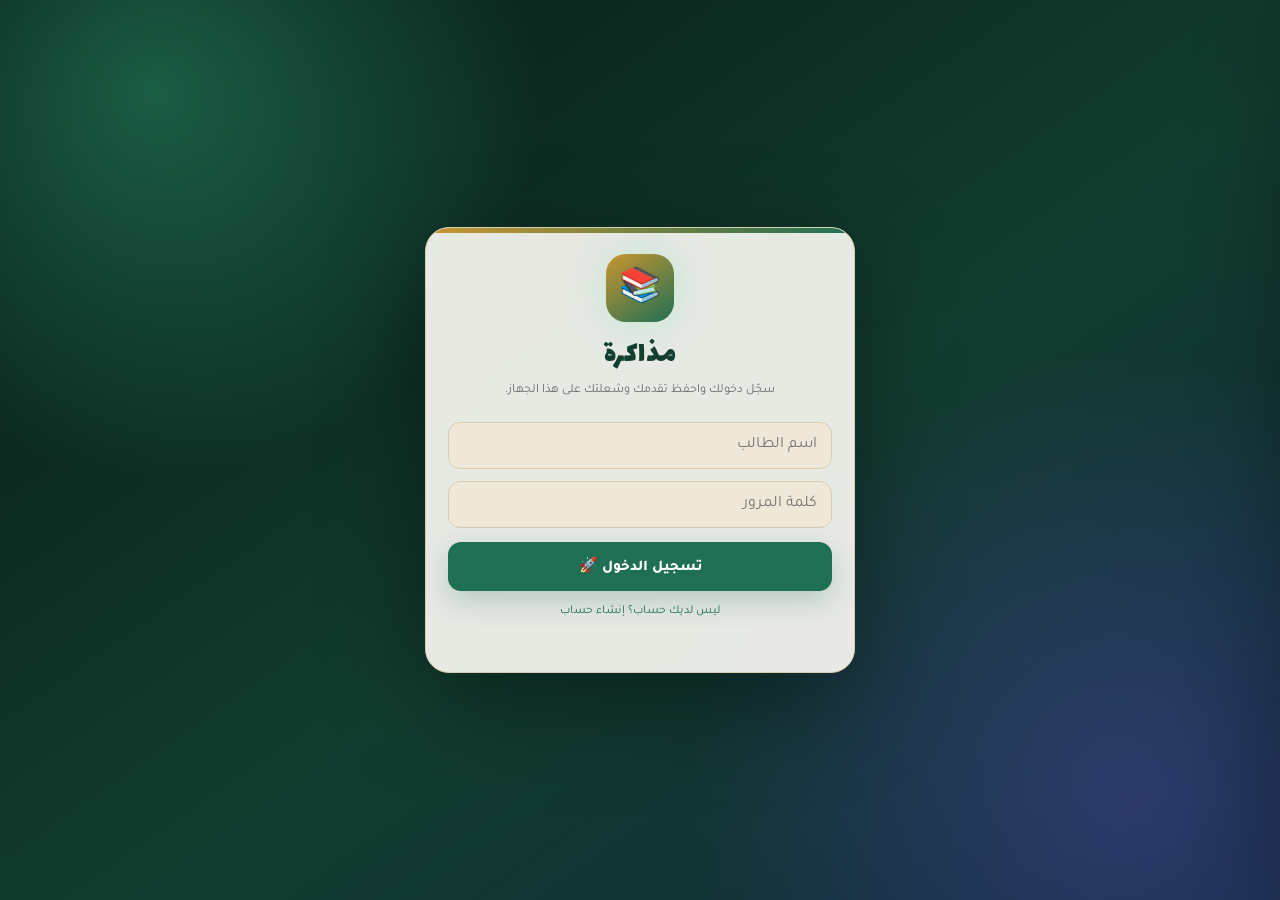
==== commit 0b54e6f4: "Add files via upload" ====
--- a/index.html
+++ b/index.html
@@ -8,14 +8,6 @@
 <link rel="preconnect" href="https://fonts.gstatic.com" crossorigin>
 <link href="https://fonts.googleapis.com/css2?family=Lalezar&family=Tajawal:wght@400;500;700;900&display=swap" rel="stylesheet">
 <link rel="stylesheet" href="style.css">
-<script>
-(function(){
-  try{
-    const low=(navigator.deviceMemory&&navigator.deviceMemory<=4)||(navigator.hardwareConcurrency&&navigator.hardwareConcurrency<=4)||navigator.connection?.saveData;
-    if(low) document.documentElement.classList.add("performance-mode");
-  }catch(e){}
-})();
-</script>
 <link rel="manifest" href="manifest.webmanifest">
 <meta name="theme-color" content="#123f30">
 <meta name="mobile-web-app-capable" content="yes">
@@ -41,9 +33,8 @@
       <label class="checkline"><input type="checkbox" id="robotCheck"> <span>أنا لست روبوتًا 🤖</span></label>
       <label class="checkline"><input type="checkbox" id="termsCheck"> <span>أوافق على <button type="button" class="inline-link" onclick="openTerms()">الشروط وسياسة الاستخدام</button></span></label>
     </div>
-    <button type="button" class="login-btn" onclick="submitAuth()" id="authBtn">تسجيل الدخول 🚀</button>
-    <button type="button" class="login-btn guest-btn" onclick="continueAsGuest()">الدخول كضيف 👤</button>
-    <button type="button" class="login-switch" onclick="toggleAuthMode()" id="authSwitch">ليس لديك حساب؟ إنشاء حساب</button>
+    <button class="login-btn" onclick="submitAuth()" id="authBtn">تسجيل الدخول 🚀</button>
+    <button class="login-switch" onclick="toggleAuthMode()" id="authSwitch">ليس لديك حساب؟ إنشاء حساب</button>
     <div class="login-msg" id="loginMsg"></div>
   </div>
 </div>
@@ -424,6 +415,6 @@
 <script src="js/quran.js"></script>
 <script src="js/app.js"></script>
 <script src="js/century.js"></script>
-<script>if("serviceWorker" in navigator){navigator.serviceWorker.register("sw.js?v=2").catch(()=>{});}</script>
+<script>if("serviceWorker" in navigator){navigator.serviceWorker.register("sw.js").catch(()=>{});}</script>
 </body>
 </html>
--- a/style.css
+++ b/style.css
@@ -418,17 +418,3 @@
 .add-card{display:grid;gap:8px}.add-card textarea{min-height:90px;resize:vertical}.add-card button{border:0;border-radius:11px;padding:11px;font:inherit;font-weight:800}.flash-box{display:grid;gap:12px}.flashcard{min-height:120px;border:1px solid var(--line);background:linear-gradient(135deg,var(--paper-2),var(--card));color:var(--ink);border-radius:16px;padding:18px;font:inherit;cursor:pointer;position:relative}.flashcard .back{display:none}.flashcard.flip .front{display:none}.flashcard.flip .back{display:block;color:var(--green);font-weight:800}.stats-dashboard{display:grid;grid-template-columns:repeat(4,1fr);gap:8px}.stats-dashboard>div{background:var(--paper-2);border-radius:14px;padding:13px;text-align:center}.stats-dashboard b,.stats-dashboard small{display:block}.stats-dashboard b{font-family:Lalezar;font-size:23px;color:var(--green-deep)}.stats-dashboard small{font-size:10px;opacity:.55}.stats-dashboard .wide{grid-column:1/-1}.big-meter{height:9px;background:var(--card);border-radius:9px;overflow:hidden;margin-top:9px}.big-meter i{display:block;height:100%;background:linear-gradient(90deg,var(--gold),var(--green));border-radius:9px}
 @media(max-width:560px){.tool-grid{grid-template-columns:1fr 1fr}.stats-dashboard{grid-template-columns:1fr 1fr}.add-task{grid-template-columns:1fr 1fr}.add-task input{grid-column:1/-1}.tools-hero h2{font-size:20px}}
 @media(prefers-reduced-motion:reduce){*,*:before,*:after{animation-duration:.001ms!important;transition-duration:.001ms!important}}
-
-
-/* Performance mode: keeps every visual effect, but makes the same effects cheaper on weak devices. */
-.performance-mode body::before,.performance-mode body::after{filter:blur(42px);opacity:.14;}
-.performance-mode .topbar,.performance-mode .settings-drawer,.performance-mode .settings-overlay,.performance-mode .login-card,.performance-mode .tool-card,.performance-mode .levelcard,.performance-mode .quicklink,.performance-mode .semester-card,.performance-mode .examcard,.performance-mode .qsheet,.performance-mode .levelbar,.performance-mode .historyitem{backdrop-filter:blur(8px);-webkit-backdrop-filter:blur(8px)}
-.performance-mode .hero::after{animation-duration:8s}
-.performance-mode .login-logo{animation-duration:4s}
-.performance-mode .flame,.performance-mode .daily-flame{animation-duration:1.8s}
-.performance-mode .tile:hover,.performance-mode .levelcard:hover,.performance-mode .quicklink:hover,.performance-mode .semester-card:hover,.performance-mode .tool-card:hover{transform:translateY(-2px) scale(1.005)}
-.performance-mode .settings-drawer{box-shadow:-12px 0 38px rgba(0,0,0,.20)}
-
-/* Guest button: same visual language, light on mobile */
-.guest-btn{margin-top:8px;background:rgba(31,111,84,.10)!important;color:var(--green-deep)!important;border:1px solid rgba(31,111,84,.18)!important;}
-.guest-btn:active{transform:scale(.98);}
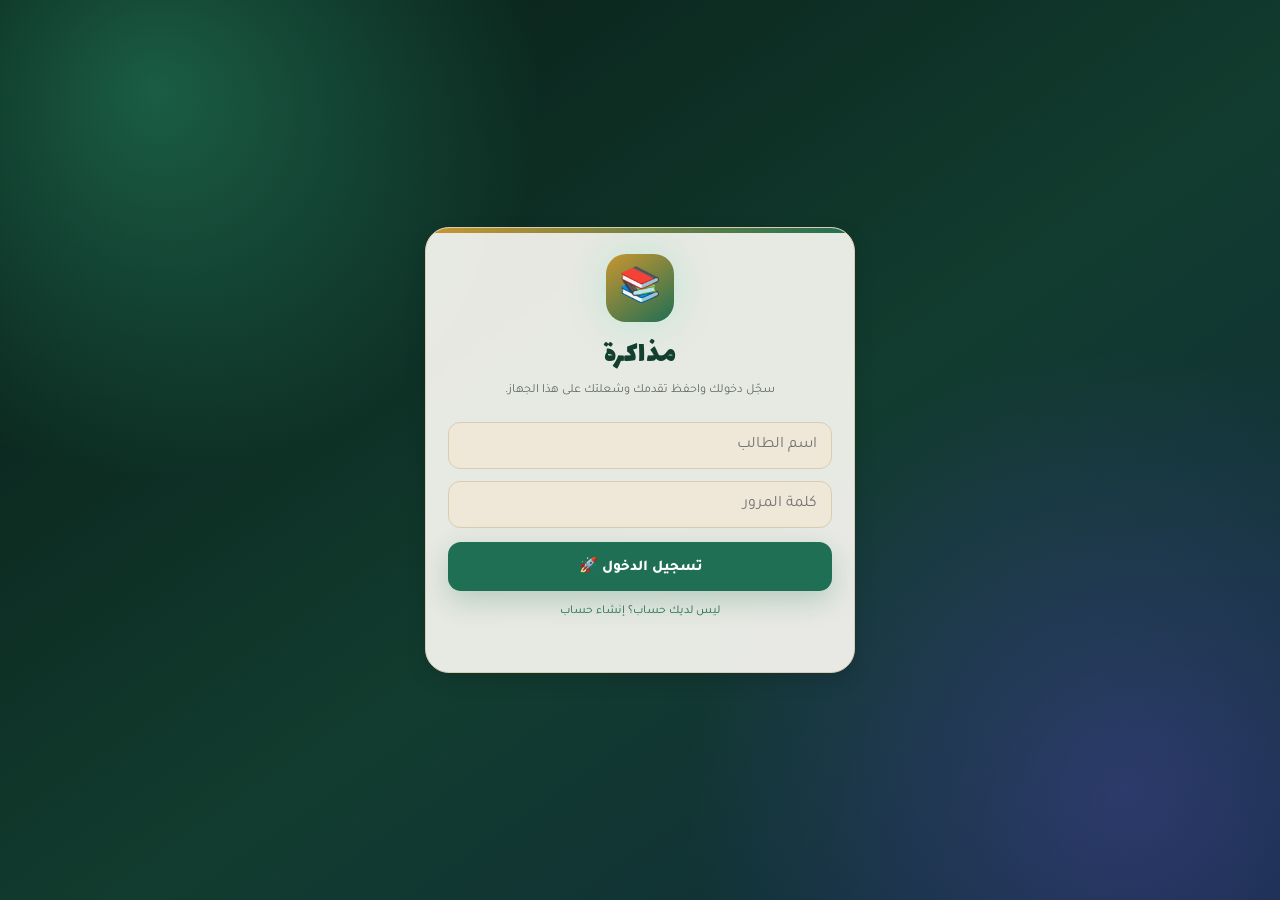
==== commit 4c4ae38c: "Add files via upload" ====
--- a/index.html
+++ b/index.html
@@ -13,6 +13,20 @@
 <meta name="mobile-web-app-capable" content="yes">
 </head>
 <body>
+<script>
+/* Lightweight mode: visual effects stay on, only their GPU/CPU cost is reduced. */
+(function(){
+  try{
+    var cores=navigator.hardwareConcurrency||4;
+    var ram=navigator.deviceMemory||4;
+    var small=innerWidth<=520;
+    var save=localStorage.getItem('studydz_performance');
+    if(save==='light' || cores<=2 || ram<=2 || (small && cores<=4)){
+      document.body.classList.add('potato-mode');
+    }
+  }catch(e){}
+})();
+</script>
 
 <div class="login-screen" id="loginScreen">
   <div class="login-card">
--- a/style.css
+++ b/style.css
@@ -418,3 +418,38 @@
 .add-card{display:grid;gap:8px}.add-card textarea{min-height:90px;resize:vertical}.add-card button{border:0;border-radius:11px;padding:11px;font:inherit;font-weight:800}.flash-box{display:grid;gap:12px}.flashcard{min-height:120px;border:1px solid var(--line);background:linear-gradient(135deg,var(--paper-2),var(--card));color:var(--ink);border-radius:16px;padding:18px;font:inherit;cursor:pointer;position:relative}.flashcard .back{display:none}.flashcard.flip .front{display:none}.flashcard.flip .back{display:block;color:var(--green);font-weight:800}.stats-dashboard{display:grid;grid-template-columns:repeat(4,1fr);gap:8px}.stats-dashboard>div{background:var(--paper-2);border-radius:14px;padding:13px;text-align:center}.stats-dashboard b,.stats-dashboard small{display:block}.stats-dashboard b{font-family:Lalezar;font-size:23px;color:var(--green-deep)}.stats-dashboard small{font-size:10px;opacity:.55}.stats-dashboard .wide{grid-column:1/-1}.big-meter{height:9px;background:var(--card);border-radius:9px;overflow:hidden;margin-top:9px}.big-meter i{display:block;height:100%;background:linear-gradient(90deg,var(--gold),var(--green));border-radius:9px}
 @media(max-width:560px){.tool-grid{grid-template-columns:1fr 1fr}.stats-dashboard{grid-template-columns:1fr 1fr}.add-task{grid-template-columns:1fr 1fr}.add-task input{grid-column:1/-1}.tools-hero h2{font-size:20px}}
 @media(prefers-reduced-motion:reduce){*,*:before,*:after{animation-duration:.001ms!important;transition-duration:.001ms!important}}
+
+/* ===== POTATO MODE: keep the same visual effects, but make them cheaper ===== */
+:root{--perf-blur:18px;--perf-shadow:0 18px 45px rgba(0,0,0,.16)}
+body.potato-mode{
+  --perf-blur:7px;
+  --perf-shadow:0 8px 20px rgba(0,0,0,.12);
+}
+body.potato-mode *{
+  animation-duration:1.8s !important;
+  transition-duration:.14s !important;
+}
+body.potato-mode .login-card,
+body.potato-mode .topbar,
+body.potato-mode .card,
+body.potato-mode .panel,
+body.potato-mode .tile,
+body.potato-mode .qcard,
+body.potato-mode .settings-drawer{
+  backdrop-filter:blur(var(--perf-blur)) !important;
+  -webkit-backdrop-filter:blur(var(--perf-blur)) !important;
+  box-shadow:var(--perf-shadow) !important;
+}
+body.potato-mode .hero{
+  background-attachment:scroll !important;
+}
+body.potato-mode .orb,
+body.potato-mode .bg-orb{
+  filter:blur(10px) !important;
+  animation-duration:2.8s !important;
+}
+body.potato-mode img{content-visibility:auto}
+body.potato-mode .screen:not(.active){content-visibility:auto}
+@media (prefers-reduced-motion:reduce){
+  body.potato-mode *{animation-duration:.01ms !important;transition-duration:.01ms !important}
+}
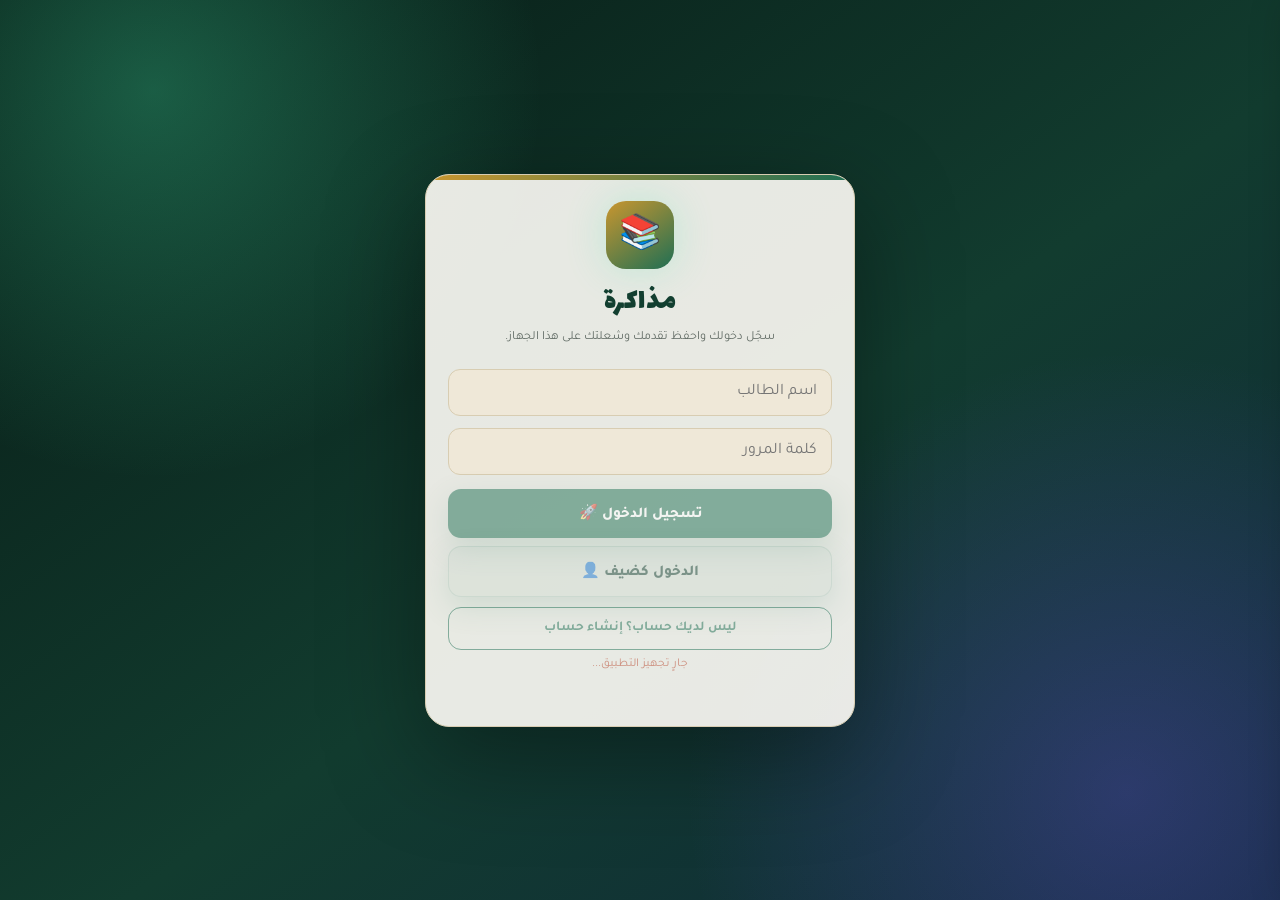
==== commit ae169df2: "Add files via upload" ====
--- a/index.html
+++ b/index.html
@@ -8,25 +8,19 @@
 <link rel="preconnect" href="https://fonts.gstatic.com" crossorigin>
 <link href="https://fonts.googleapis.com/css2?family=Lalezar&family=Tajawal:wght@400;500;700;900&display=swap" rel="stylesheet">
 <link rel="stylesheet" href="style.css">
+<script>
+(function(){
+  try{
+    const low=(navigator.deviceMemory&&navigator.deviceMemory<=4)||(navigator.hardwareConcurrency&&navigator.hardwareConcurrency<=4)||navigator.connection?.saveData;
+    if(low) document.documentElement.classList.add("performance-mode");
+  }catch(e){}
+})();
+</script>
 <link rel="manifest" href="manifest.webmanifest">
 <meta name="theme-color" content="#123f30">
 <meta name="mobile-web-app-capable" content="yes">
 </head>
 <body>
-<script>
-/* Lightweight mode: visual effects stay on, only their GPU/CPU cost is reduced. */
-(function(){
-  try{
-    var cores=navigator.hardwareConcurrency||4;
-    var ram=navigator.deviceMemory||4;
-    var small=innerWidth<=520;
-    var save=localStorage.getItem('studydz_performance');
-    if(save==='light' || cores<=2 || ram<=2 || (small && cores<=4)){
-      document.body.classList.add('potato-mode');
-    }
-  }catch(e){}
-})();
-</script>
 
 <div class="login-screen" id="loginScreen">
   <div class="login-card">
@@ -47,8 +41,10 @@
       <label class="checkline"><input type="checkbox" id="robotCheck"> <span>أنا لست روبوتًا 🤖</span></label>
       <label class="checkline"><input type="checkbox" id="termsCheck"> <span>أوافق على <button type="button" class="inline-link" onclick="openTerms()">الشروط وسياسة الاستخدام</button></span></label>
     </div>
-    <button class="login-btn" onclick="submitAuth()" id="authBtn">تسجيل الدخول 🚀</button>
-    <button class="login-switch" onclick="toggleAuthMode()" id="authSwitch">ليس لديك حساب؟ إنشاء حساب</button>
+    <button type="button" class="login-btn" onclick="submitAuth()" id="authBtn" data-auth-btn disabled>تسجيل الدخول 🚀</button>
+    <button type="button" class="login-btn guest-btn" onclick="continueAsGuest()" data-auth-btn disabled>الدخول كضيف 👤</button>
+    <button type="button" class="login-switch" onclick="toggleAuthMode()" id="authSwitch" data-auth-btn disabled>ليس لديك حساب؟ إنشاء حساب</button>
+    <div class="login-msg" id="authLoadingNote" style="opacity:.55">جارٍ تجهيز التطبيق...</div>
     <div class="login-msg" id="loginMsg"></div>
   </div>
 </div>
@@ -429,6 +425,6 @@
 <script src="js/quran.js"></script>
 <script src="js/app.js"></script>
 <script src="js/century.js"></script>
-<script>if("serviceWorker" in navigator){navigator.serviceWorker.register("sw.js").catch(()=>{});}</script>
+<script>if("serviceWorker" in navigator){navigator.serviceWorker.register("sw.js?v=2").catch(()=>{});}</script>
 </body>
 </html>
--- a/style.css
+++ b/style.css
@@ -279,15 +279,22 @@
 
 
 /* ===== Login + locked stages + streak ===== */
-.login-screen{position:fixed;inset:0;z-index:100;background:radial-gradient(circle at 20% 10%,rgba(201,150,47,.18),transparent 30%),linear-gradient(145deg,var(--green-deep),var(--green));display:flex;align-items:center;justify-content:center;padding:20px}
-.login-card{width:min(430px,100%);background:var(--card);border:1px solid var(--line);border-radius:24px;padding:26px 22px;box-shadow:0 18px 60px rgba(0,0,0,.25);text-align:center}
+/* display:grid + place-items:center (instead of flex align/justify-center) so that
+   when the card is taller than the screen -- extra signup fields, or the on-screen
+   keyboard eating half the viewport on a short phone -- the container stays
+   scrollable and the guest/submit buttons never end up unreachable off-screen. */
+.login-screen{position:fixed;inset:0;z-index:100;background:radial-gradient(circle at 20% 10%,rgba(201,150,47,.18),transparent 30%),linear-gradient(145deg,var(--green-deep),var(--green));display:grid;place-items:center;padding:20px;overflow-y:auto;-webkit-overflow-scrolling:touch}
+.login-card{width:min(430px,100%);background:var(--card);border:1px solid var(--line);border-radius:24px;padding:26px 22px;box-shadow:0 18px 60px rgba(0,0,0,.25);text-align:center;margin:auto}
+.login-btn:disabled,.login-switch:disabled{opacity:.5;cursor:not-allowed}
+.login-btn,.login-switch{touch-action:manipulation}
 .login-logo{width:68px;height:68px;margin:0 auto 10px;border-radius:20px;display:grid;place-items:center;font-size:34px;background:linear-gradient(145deg,var(--gold),var(--green));color:#fff}
 .login-card h1{font-size:30px;color:var(--green-deep);margin:4px 0}
 .login-card p{font-size:12.5px;opacity:.65;margin:0 0 18px}
 .login-input{width:100%;padding:13px 14px;margin:6px 0;border-radius:12px;border:1px solid var(--line);background:var(--paper-2);color:var(--ink);font:inherit;outline:none}
 .login-input:focus{border-color:var(--green)}
 .login-btn{width:100%;padding:14px;border:0;border-radius:13px;background:var(--green);color:#fff;font-weight:800;font-size:15px;margin-top:8px}
-.login-switch{border:0;background:none;color:var(--green);font:inherit;margin-top:12px;font-size:12px}
+.login-switch{width:100%;border:1.5px solid var(--green);background:transparent;color:var(--green);font:inherit;font-weight:700;font-size:13.5px;margin-top:10px;padding:12px;border-radius:13px;transition:.2s}
+.login-switch:active{background:rgba(31,111,84,.10);transform:scale(.98)}
 .login-msg{min-height:18px;color:var(--red);font-size:12px;margin-top:7px}
 .userbox{display:flex;align-items:center;gap:8px;background:var(--card);border:1px solid var(--line);padding:7px 10px;border-radius:12px;font-size:11px}
 .userbox button{border:0;background:none;color:var(--red);font:inherit;font-size:11px}
@@ -419,37 +426,20 @@
 @media(max-width:560px){.tool-grid{grid-template-columns:1fr 1fr}.stats-dashboard{grid-template-columns:1fr 1fr}.add-task{grid-template-columns:1fr 1fr}.add-task input{grid-column:1/-1}.tools-hero h2{font-size:20px}}
 @media(prefers-reduced-motion:reduce){*,*:before,*:after{animation-duration:.001ms!important;transition-duration:.001ms!important}}
 
-/* ===== POTATO MODE: keep the same visual effects, but make them cheaper ===== */
-:root{--perf-blur:18px;--perf-shadow:0 18px 45px rgba(0,0,0,.16)}
-body.potato-mode{
-  --perf-blur:7px;
-  --perf-shadow:0 8px 20px rgba(0,0,0,.12);
-}
-body.potato-mode *{
-  animation-duration:1.8s !important;
-  transition-duration:.14s !important;
-}
-body.potato-mode .login-card,
-body.potato-mode .topbar,
-body.potato-mode .card,
-body.potato-mode .panel,
-body.potato-mode .tile,
-body.potato-mode .qcard,
-body.potato-mode .settings-drawer{
-  backdrop-filter:blur(var(--perf-blur)) !important;
-  -webkit-backdrop-filter:blur(var(--perf-blur)) !important;
-  box-shadow:var(--perf-shadow) !important;
-}
-body.potato-mode .hero{
-  background-attachment:scroll !important;
-}
-body.potato-mode .orb,
-body.potato-mode .bg-orb{
-  filter:blur(10px) !important;
-  animation-duration:2.8s !important;
-}
-body.potato-mode img{content-visibility:auto}
-body.potato-mode .screen:not(.active){content-visibility:auto}
-@media (prefers-reduced-motion:reduce){
-  body.potato-mode *{animation-duration:.01ms !important;transition-duration:.01ms !important}
-}
+
+/* Performance mode: on weak devices, backdrop-filter (blurring what's behind an
+   element) and animated/blurred pseudo-elements are the single biggest cause of
+   jank and unresponsive-feeling taps, regardless of the blur radius used. So on
+   these devices we turn them off completely rather than just shrinking them. */
+.performance-mode body::before,.performance-mode body::after{display:none}
+.performance-mode .topbar,.performance-mode .settings-drawer,.performance-mode .settings-overlay,.performance-mode .login-card,.performance-mode .login-screen,.performance-mode .tool-card,.performance-mode .levelcard,.performance-mode .quicklink,.performance-mode .semester-card,.performance-mode .examcard,.performance-mode .qsheet,.performance-mode .levelbar,.performance-mode .historyitem{backdrop-filter:none!important;-webkit-backdrop-filter:none!important}
+.performance-mode .hero::after{display:none}
+.performance-mode .login-logo,.performance-mode .flame,.performance-mode .daily-flame{animation:none}
+.performance-mode .startbtn::after,.performance-mode .paper-open::after,.performance-mode .login-btn::after{display:none}
+.performance-mode .tile:hover,.performance-mode .levelcard:hover,.performance-mode .quicklink:hover,.performance-mode .semester-card:hover,.performance-mode .tool-card:hover,.performance-mode .startbtn:hover::after,.performance-mode .paper-open:hover::after,.performance-mode .login-btn:hover::after{transform:none;transition:none}
+.performance-mode *{scroll-behavior:auto!important}
+.performance-mode .settings-drawer{box-shadow:-12px 0 38px rgba(0,0,0,.20)}
+
+/* Guest button: same visual language, light on mobile */
+.guest-btn{margin-top:8px;background:rgba(31,111,84,.10)!important;color:var(--green-deep)!important;border:1px solid rgba(31,111,84,.18)!important;}
+.guest-btn:active{transform:scale(.98);}
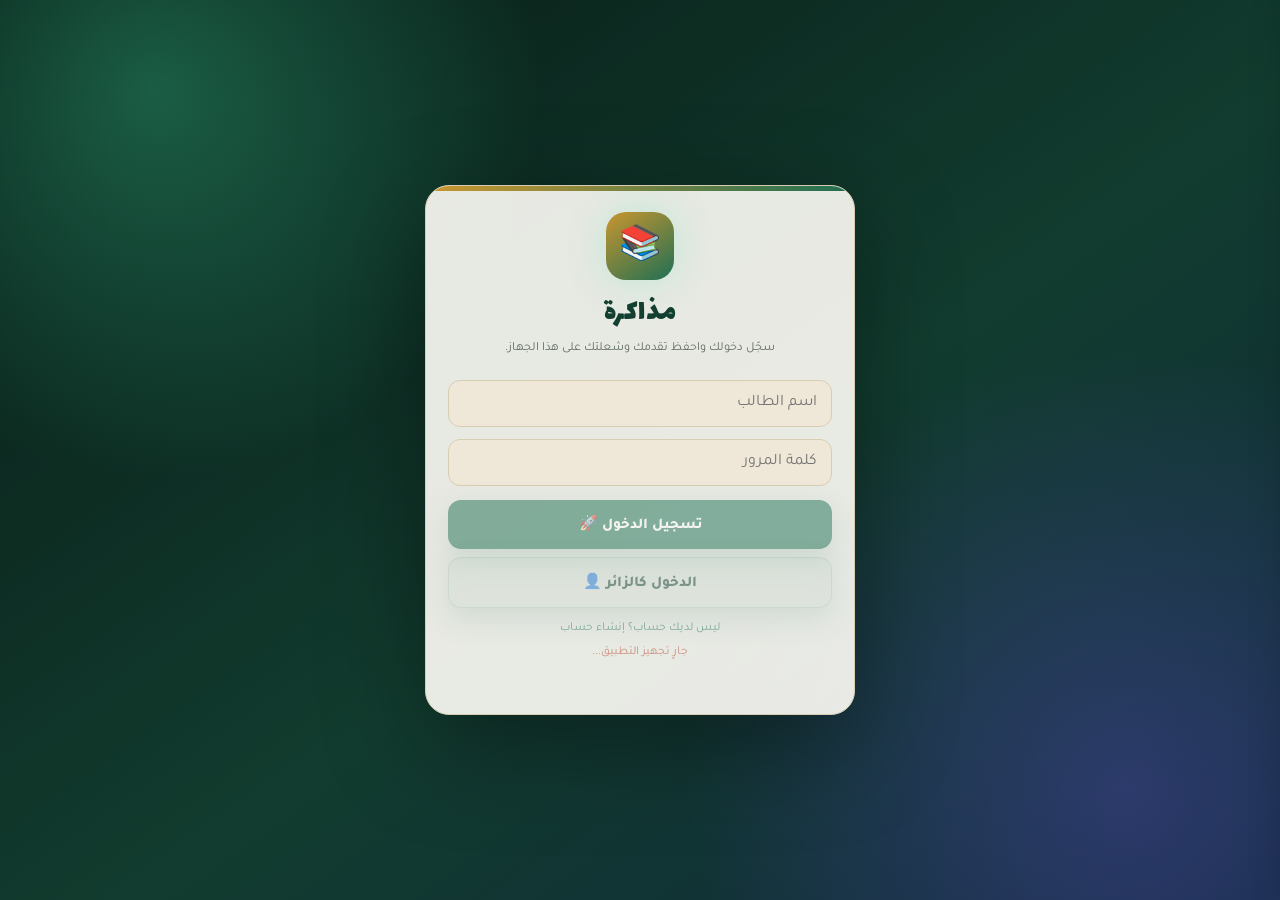
==== commit f8d9b4bb: "Add files via upload" ====
--- a/index.html
+++ b/index.html
@@ -42,7 +42,7 @@
       <label class="checkline"><input type="checkbox" id="termsCheck"> <span>أوافق على <button type="button" class="inline-link" onclick="openTerms()">الشروط وسياسة الاستخدام</button></span></label>
     </div>
     <button type="button" class="login-btn" onclick="submitAuth()" id="authBtn" data-auth-btn disabled>تسجيل الدخول 🚀</button>
-    <button type="button" class="login-btn guest-btn" onclick="continueAsGuest()" data-auth-btn disabled>الدخول كضيف 👤</button>
+    <button type="button" class="login-btn الزائر-btn" onclick="continueAsالزائر()" data-auth-btn disabled>الدخول كالزائر 👤</button>
     <button type="button" class="login-switch" onclick="toggleAuthMode()" id="authSwitch" data-auth-btn disabled>ليس لديك حساب؟ إنشاء حساب</button>
     <div class="login-msg" id="authLoadingNote" style="opacity:.55">جارٍ تجهيز التطبيق...</div>
     <div class="login-msg" id="loginMsg"></div>
@@ -73,7 +73,7 @@
     <div class="top-actions">
       <button class="profile-pill" onclick="openSettings()" aria-label="الإعدادات">
         <span class="top-avatar" id="topAvatar">👤</span>
-        <span id="userNameTop">زائر</span>
+        <span id="userNameTop">الزائر</span>
       </button>
       <button class="iconbtn settings-gear" onclick="openSettings()" title="الإعدادات">⚙️</button>
       <button class="iconbtn" id="themeBtn">🌙</button>
--- a/style.css
+++ b/style.css
@@ -282,7 +282,7 @@
 /* display:grid + place-items:center (instead of flex align/justify-center) so that
    when the card is taller than the screen -- extra signup fields, or the on-screen
    keyboard eating half the viewport on a short phone -- the container stays
-   scrollable and the guest/submit buttons never end up unreachable off-screen. */
+   scrollable and the الزائر/submit buttons never end up unreachable off-screen. */
 .login-screen{position:fixed;inset:0;z-index:100;background:radial-gradient(circle at 20% 10%,rgba(201,150,47,.18),transparent 30%),linear-gradient(145deg,var(--green-deep),var(--green));display:grid;place-items:center;padding:20px;overflow-y:auto;-webkit-overflow-scrolling:touch}
 .login-card{width:min(430px,100%);background:var(--card);border:1px solid var(--line);border-radius:24px;padding:26px 22px;box-shadow:0 18px 60px rgba(0,0,0,.25);text-align:center;margin:auto}
 .login-btn:disabled,.login-switch:disabled{opacity:.5;cursor:not-allowed}
@@ -293,8 +293,7 @@
 .login-input{width:100%;padding:13px 14px;margin:6px 0;border-radius:12px;border:1px solid var(--line);background:var(--paper-2);color:var(--ink);font:inherit;outline:none}
 .login-input:focus{border-color:var(--green)}
 .login-btn{width:100%;padding:14px;border:0;border-radius:13px;background:var(--green);color:#fff;font-weight:800;font-size:15px;margin-top:8px}
-.login-switch{width:100%;border:1.5px solid var(--green);background:transparent;color:var(--green);font:inherit;font-weight:700;font-size:13.5px;margin-top:10px;padding:12px;border-radius:13px;transition:.2s}
-.login-switch:active{background:rgba(31,111,84,.10);transform:scale(.98)}
+.login-switch{border:0;background:none;color:var(--green);font:inherit;margin-top:12px;font-size:12px}
 .login-msg{min-height:18px;color:var(--red);font-size:12px;margin-top:7px}
 .userbox{display:flex;align-items:center;gap:8px;background:var(--card);border:1px solid var(--line);padding:7px 10px;border-radius:12px;font-size:11px}
 .userbox button{border:0;background:none;color:var(--red);font:inherit;font-size:11px}
@@ -440,6 +439,6 @@
 .performance-mode *{scroll-behavior:auto!important}
 .performance-mode .settings-drawer{box-shadow:-12px 0 38px rgba(0,0,0,.20)}
 
-/* Guest button: same visual language, light on mobile */
-.guest-btn{margin-top:8px;background:rgba(31,111,84,.10)!important;color:var(--green-deep)!important;border:1px solid rgba(31,111,84,.18)!important;}
-.guest-btn:active{transform:scale(.98);}
+/* الزائر button: same visual language, light on mobile */
+.الزائر-btn{margin-top:8px;background:rgba(31,111,84,.10)!important;color:var(--green-deep)!important;border:1px solid rgba(31,111,84,.18)!important;}
+.الزائر-btn:active{transform:scale(.98);}
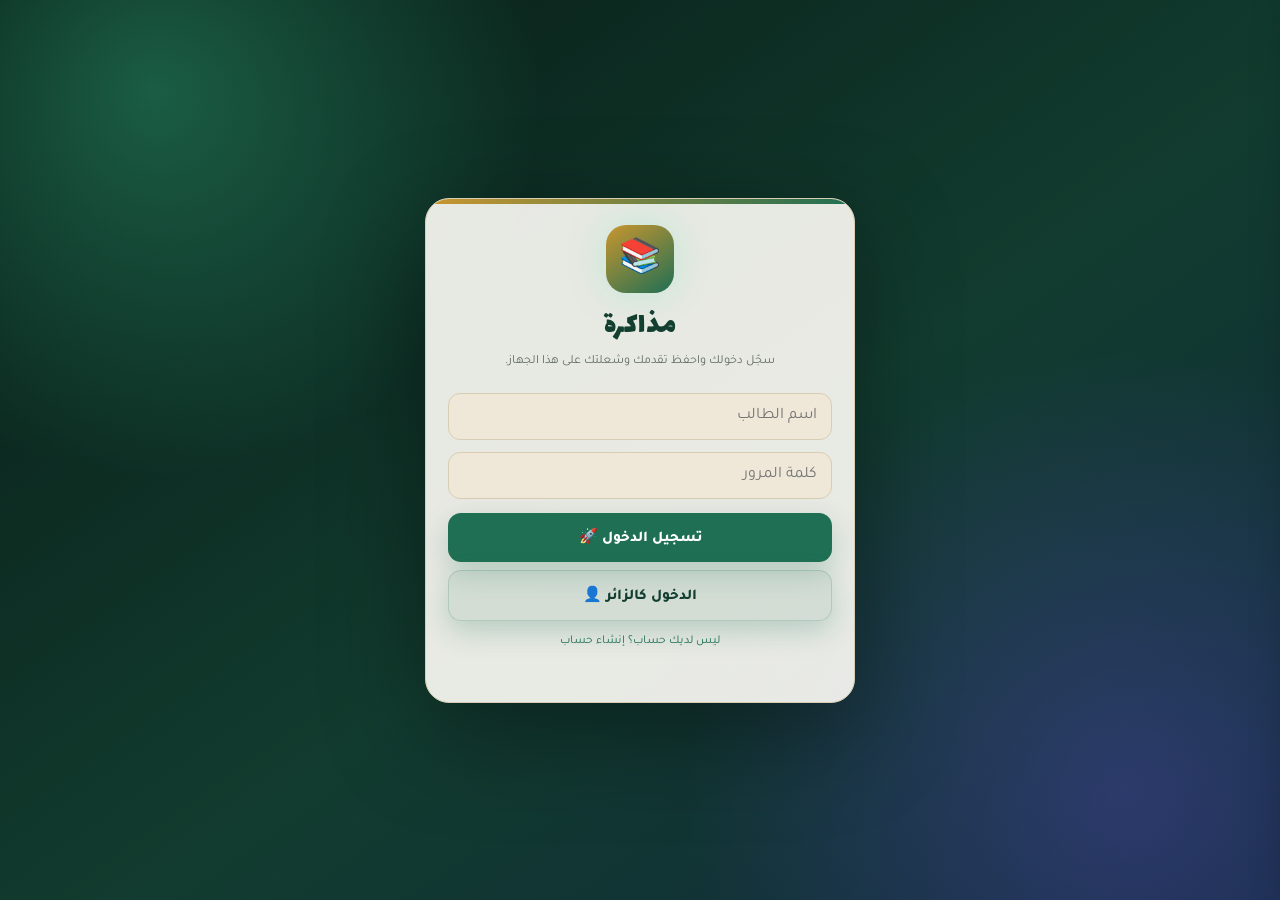
==== commit 9b7e0608: "Add files via upload" ====
--- a/index.html
+++ b/index.html
@@ -41,10 +41,10 @@
       <label class="checkline"><input type="checkbox" id="robotCheck"> <span>أنا لست روبوتًا 🤖</span></label>
       <label class="checkline"><input type="checkbox" id="termsCheck"> <span>أوافق على <button type="button" class="inline-link" onclick="openTerms()">الشروط وسياسة الاستخدام</button></span></label>
     </div>
-    <button type="button" class="login-btn" onclick="submitAuth()" id="authBtn" data-auth-btn disabled>تسجيل الدخول 🚀</button>
-    <button type="button" class="login-btn الزائر-btn" onclick="continueAsالزائر()" data-auth-btn disabled>الدخول كالزائر 👤</button>
-    <button type="button" class="login-switch" onclick="toggleAuthMode()" id="authSwitch" data-auth-btn disabled>ليس لديك حساب؟ إنشاء حساب</button>
-    <div class="login-msg" id="authLoadingNote" style="opacity:.55">جارٍ تجهيز التطبيق...</div>
+    <button type="button" class="login-btn" onclick="submitAuth()" id="authBtn" data-auth-btn>تسجيل الدخول 🚀</button>
+    <button type="button" class="login-btn الزائر-btn" onclick="continueAsالزائر()" data-auth-btn>الدخول كالزائر 👤</button>
+    <button type="button" class="login-switch" onclick="toggleAuthMode()" id="authSwitch" data-auth-btn>ليس لديك حساب؟ إنشاء حساب</button>
+    <div class="login-msg" id="authLoadingNote" style="opacity:.55;display:none"></div>
     <div class="login-msg" id="loginMsg"></div>
   </div>
 </div>
@@ -306,7 +306,7 @@
     </div>
     <div class="qsheet">
       <h3>🎧 رفيقك في المراجعة</h3>
-      <p class="hint">استمع إلى السور المرفقة مباشرة، ويمكنك أيضًا إضافة ملفات تلاوة من جهازك. تُحفظ إعدادات الصوت والمؤقت تلقائيًا.</p>
+      <p class="hint">استمع إلى جميع سور القرآن الكريم عبر مصدر صوتي خارجي، بدون تنزيل ملفات MP3 عند تثبيت التطبيق. اختر أي سورة لتشغيلها، وسيظهر اسم السورة في النافذة الصغيرة.</p>
 
       <div class="uploadbox">
         <b>📂 أضف تلاوات أخرى</b>
@@ -315,6 +315,7 @@
         <button class="filepill" onclick="document.getElementById('audioInput').click()">اختيار ملفات</button>
       </div>
 
+      <div class="quran-source-note">🌐 التلاوات تُشغَّل من مصدر خارجي لتخفيف حجم التطبيق.</div>
       <div class="playlist" id="playlistBox"></div>
 
       <div class="playerbar">
@@ -421,6 +422,32 @@
   <button class="navitem" data-s="screen-tools" onclick="showScreen('screen-tools'); initCenturyTools();"><span class="ic">⚡</span>أدوات</button>
 </div>
 
+<script>
+/* Immediate guest-entry fallback: never block the login screen on script loading. */
+if (typeof window.continueAsالزائر !== 'function') {
+  window.continueAsالزائر = function () {
+    const login = document.getElementById('loginScreen');
+    const app = document.getElementById('app');
+    if (login) login.style.display = 'none';
+    if (app) app.classList.add('الزائر-mode');
+    const top = document.getElementById('userNameTop');
+    if (top) top.textContent = 'الزائر 👤';
+  };
+}
+if (typeof window.toggleAuthMode !== 'function') {
+  window.toggleAuthMode = function () {
+    const box = document.getElementById('signupOnly');
+    if (box) box.classList.toggle('show');
+  };
+}
+if (typeof window.submitAuth !== 'function') {
+  window.submitAuth = function () {
+    const msg = document.getElementById('loginMsg');
+    if (msg) msg.textContent = 'جارٍ تحميل نظام الحساب… يمكنك الدخول كالزائر الآن.';
+  };
+}
+document.querySelectorAll('.login-card [data-auth-btn]').forEach(b => b.disabled = false);
+</script>
 <script src="js/users.js"></script>
 <script src="js/quran.js"></script>
 <script src="js/app.js"></script>
--- a/style.css
+++ b/style.css
@@ -442,3 +442,6 @@
 /* الزائر button: same visual language, light on mobile */
 .الزائر-btn{margin-top:8px;background:rgba(31,111,84,.10)!important;color:var(--green-deep)!important;border:1px solid rgba(31,111,84,.18)!important;}
 .الزائر-btn:active{transform:scale(.98);}
+
+.quran-source-note{margin:10px 0;padding:10px 12px;border-radius:12px;background:rgba(70,130,180,.08);font-size:.9rem}
+.external-badge{margin-inline-start:auto;font-size:.72rem;opacity:.65}
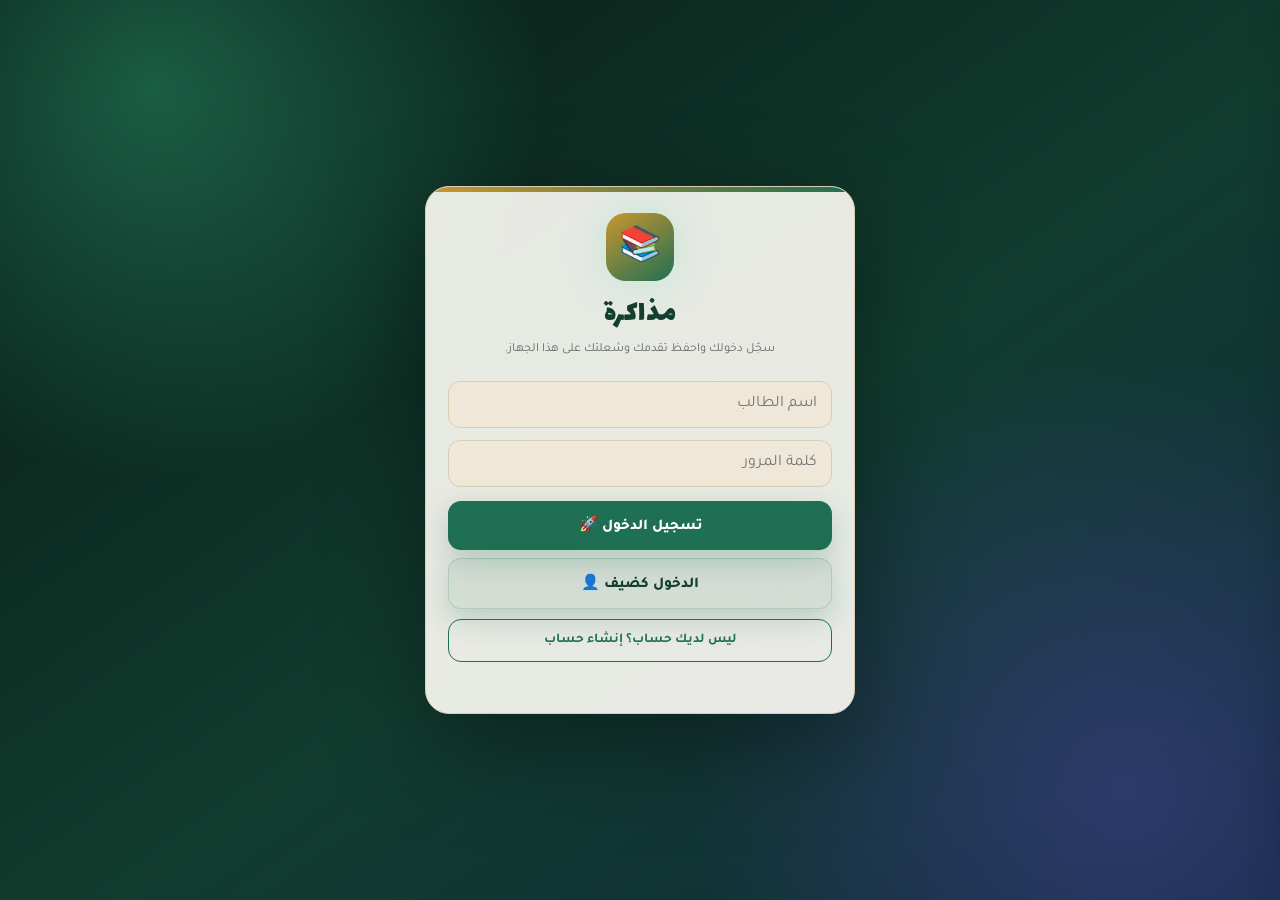
==== commit 3b0b9814: "Add files via upload" ====
--- a/index.html
+++ b/index.html
@@ -13,12 +13,21 @@
   try{
     const low=(navigator.deviceMemory&&navigator.deviceMemory<=4)||(navigator.hardwareConcurrency&&navigator.hardwareConcurrency<=4)||navigator.connection?.saveData;
     if(low) document.documentElement.classList.add("performance-mode");
+    // A manual choice from Settings always wins over the automatic guess above.
+    const pref=localStorage.getItem('studydz_effects');
+    if(pref==='on') document.documentElement.classList.remove('performance-mode');
+    if(pref==='off') document.documentElement.classList.add('performance-mode');
   }catch(e){}
 })();
 </script>
 <link rel="manifest" href="manifest.webmanifest">
 <meta name="theme-color" content="#123f30">
 <meta name="mobile-web-app-capable" content="yes">
+<meta name="apple-mobile-web-app-capable" content="yes">
+<meta name="apple-mobile-web-app-status-bar-style" content="black-translucent">
+<meta name="apple-mobile-web-app-title" content="Study DZ">
+<link rel="apple-touch-icon" href="assets/icons/icon-192.png">
+<link rel="icon" href="assets/icons/icon-192.png" type="image/png">
 </head>
 <body>
 
@@ -29,7 +38,7 @@
     <p id="loginTitle">سجّل دخولك واحفظ تقدمك وشعلتك على هذا الجهاز.</p>
     <input class="login-input" id="loginName" placeholder="اسم الطالب" autocomplete="username" maxlength="24">
     <input class="login-input" id="loginPass" type="password" placeholder="كلمة المرور" autocomplete="current-password" minlength="6">
-    <div id="signupOnly" class="signup-only">
+<div id="signupOnly" class="signup-only">
       <div class="avatar-picker">
         <input type="file" id="signupAvatar" accept="image/*" hidden onchange="previewSignupAvatar(this)">
         <button type="button" class="avatar-pick-btn" onclick="document.getElementById('signupAvatar').click()">
@@ -41,10 +50,10 @@
       <label class="checkline"><input type="checkbox" id="robotCheck"> <span>أنا لست روبوتًا 🤖</span></label>
       <label class="checkline"><input type="checkbox" id="termsCheck"> <span>أوافق على <button type="button" class="inline-link" onclick="openTerms()">الشروط وسياسة الاستخدام</button></span></label>
     </div>
-    <button type="button" class="login-btn" onclick="submitAuth()" id="authBtn" data-auth-btn>تسجيل الدخول 🚀</button>
-    <button type="button" class="login-btn الزائر-btn" onclick="continueAsالزائر()" data-auth-btn>الدخول كالزائر 👤</button>
-    <button type="button" class="login-switch" onclick="toggleAuthMode()" id="authSwitch" data-auth-btn>ليس لديك حساب؟ إنشاء حساب</button>
-    <div class="login-msg" id="authLoadingNote" style="opacity:.55;display:none"></div>
+    <button type="button" class="login-btn" onclick="submitAuth()" id="authBtn" data-auth-btn disabled>تسجيل الدخول 🚀</button>
+    <button type="button" class="login-btn guest-btn" onclick="continueAsGuest()" data-auth-btn disabled>الدخول كضيف 👤</button>
+    <button type="button" class="login-switch" onclick="toggleAuthMode()" id="authSwitch" data-auth-btn disabled>ليس لديك حساب؟ إنشاء حساب</button>
+    <div class="login-msg" id="authLoadingNote" style="opacity:.55">جارٍ تجهيز التطبيق...</div>
     <div class="login-msg" id="loginMsg"></div>
   </div>
 </div>
@@ -73,8 +82,9 @@
     <div class="top-actions">
       <button class="profile-pill" onclick="openSettings()" aria-label="الإعدادات">
         <span class="top-avatar" id="topAvatar">👤</span>
-        <span id="userNameTop">الزائر</span>
-      </button>
+        <span id="userNameTop">زائر</span>
+      </button>
+      <button class="iconbtn" onclick="openGlobalSearch()" title="بحث سريع">🔎</button>
       <button class="iconbtn settings-gear" onclick="openSettings()" title="الإعدادات">⚙️</button>
       <button class="iconbtn" id="themeBtn">🌙</button>
     </div>
@@ -111,11 +121,14 @@
       <button class="quicklink" onclick="showScreen('screen-quran')">
         <span class="ic">🎧</span><div><b>الدراسة مع القرآن</b><small>شغّل التلاوة أثناء المراجعة</small></div>
       </button>
+      <button class="quicklink" onclick="openSocialHub()">
+        <span class="ic">👥</span><div><b>الأصدقاء والدردشة</b><small>أضف أصدقاء وشارك إنجازاتك</small></div>
+      </button>
       <button class="quicklink" onclick="showScreen('screen-progress'); renderProgress();">
         <span class="ic">📊</span><div><b>تقدمي وإنجازاتي</b><small id="ptsQuick">0 نقطة</small></div>
       </button>
       <button class="quicklink" onclick="showScreen('screen-tools'); initCenturyTools();">
-        <span class="ic">⚡</span><div><b>مركز الأدوات الذكي</b><small>تركيز · خطة · بطاقات · نسخ احتياطي</small></div>
+        <span class="ic">⚡</span><div><b>مركز الأدوات الذكي</b><small>تركيز · خطة · بطاقات · بحث سريع</small></div>
       </button>
     </div>
   </section>
@@ -209,6 +222,7 @@
         <button class="navbtn" onclick="showScreen('screen-review')">راجع الأخطاء 📋</button>
         <button class="navbtn primary" onclick="showScreen('screen-home')">الرئيسية 🏠</button>
       </div>
+      <button class="navbtn" style="width:100%;margin-top:10px" onclick="exportResultsPDF('last')">تصدير النتيجة كـ PDF 🖨️</button>
     </div>
   </section>
 
@@ -233,8 +247,58 @@
     </div>
     <div class="sectiontitle"><h2>الأوسمة</h2></div>
     <div class="badgesgrid" id="badgesGrid"></div>
+    <div class="sectiontitle"><h2>الإنجازات</h2></div>
+    <div class="badgesgrid achievementsgrid" id="achievementsGrid"></div>
     <div class="sectiontitle"><h2>سجل الامتحانات</h2><span id="historyCount"></span></div>
+    <button class="navbtn" style="margin-bottom:12px" onclick="exportResultsPDF('all')">تصدير كل النتائج كـ PDF 🖨️</button>
     <div id="historyList"></div>
+  </section>
+
+
+  <!-- SOCIAL -->
+  <section class="screen" id="screen-social">
+    <div class="backrow">
+      <button class="backbtn" onclick="showScreen('screen-home')">→</button>
+      <div class="crumb">الأصدقاء والدردشة</div>
+    </div>
+
+    <div class="social-hero">
+      <div class="social-avatar" id="socialMyAvatar">👤</div>
+      <div>
+        <h2 id="socialMyName">ملفي</h2>
+        <p id="socialMyUsername">@username</p>
+      </div>
+      <button class="share-mini" onclick="shareProfile()">مشاركة</button>
+    </div>
+
+    <div class="social-card">
+      <h3>➕ إضافة صديق</h3>
+      <div class="social-add-row">
+        <input id="friendUsernameInput" maxlength="20" placeholder="@username">
+        <button onclick="addFriendByUsername()">إضافة</button>
+      </div>
+      <small>يمكنك أيضًا مشاركة اسم المستخدم مع أصدقائك عبر أي تطبيق يدعم المشاركة.</small>
+    </div>
+
+    <div class="sectiontitle"><h2>أصدقائي</h2><span id="friendsCount">0</span></div>
+    <div id="friendsList" class="friends-list"></div>
+
+    <div class="sectiontitle"><h2>الدردشة</h2></div>
+    <div class="social-card chat-card">
+      <div class="chat-with" id="chatWithLabel">اختر صديقًا لبدء الدردشة</div>
+      <div id="chatMessages" class="chat-messages"></div>
+      <div class="chat-input-row">
+        <input id="chatInput" placeholder="اكتب رسالة..." disabled onkeydown="if(event.key==='Enter')sendChatMessage()">
+        <button id="chatSendBtn" onclick="sendChatMessage()" disabled>إرسال</button>
+      </div>
+    </div>
+
+    <div class="sectiontitle"><h2>إنجازاتي القابلة للمشاركة</h2></div>
+    <div class="social-card">
+      <p>شارك إنجازك على واتساب أو تيليغرام أو أي منصة يدعمها جهازك، واحصل على <b>+10 نقاط</b> عند أول مشاركة ناجحة كل يوم.</p>
+      <div id="shareAchievementsList"></div>
+      <button class="share-achievement-btn" onclick="shareLatestAchievement()">🏆 مشاركة آخر إنجاز +10</button>
+    </div>
   </section>
 
   <!-- ASSIGNMENTS / TESTS FROM EXAMDZ -->
@@ -283,30 +347,57 @@
   <!-- CENTURY TOOLS -->
   <section class="screen" id="screen-tools">
     <div class="backrow"><button class="backbtn" onclick="showScreen('screen-home')">→</button><div class="crumb">مركز الأدوات الذكي</div></div>
-    <div class="tools-hero"><div class="tools-orb">⚡</div><div><h2>Study DZ — Century Mode</h2><p>كل ما تحتاجه للمراجعة في مكان واحد: تركيز، خطة، بطاقات، إحصائيات ونسخة احتياطية.</p></div></div>
+    <div class="tools-hero"><div class="tools-orb">⚡</div><div><h2>Study DZ — Century Mode</h2><p>كل ما تحتاجه للمراجعة في مكان واحد: تركيز، خطة، بطاقات وإحصائيات.</p></div></div>
     <div class="tool-grid">
       <button class="tool-card" onclick="openFocusTimer()"><span>⏱️</span><b>وضع التركيز</b><small>جلسة بومودورو بدون تشتيت</small></button>
       <button class="tool-card" onclick="openPlanner()"><span>🗓️</span><b>خطة اليوم</b><small>أنشئ مهامك وتتبع إنجازك</small></button>
       <button class="tool-card" onclick="openFlashcards()"><span>🧠</span><b>بطاقات ذكية</b><small>اصنع بطاقات حفظ سريعة</small></button>
       <button class="tool-card" onclick="showStudyStats()"><span>📈</span><b>تحليلاتي</b><small>نقاط، امتحانات، دقة وشعلة</small></button>
-      <button class="tool-card" onclick="exportStudyData()"><span>💾</span><b>نسخ احتياطي</b><small>احفظ حسابك وتقدمك في ملف</small></button>
-      <button class="tool-card" onclick="document.getElementById('importStudyFile').click()"><span>♻️</span><b>استعادة</b><small>استرجع نسخة محفوظة</small></button>
       <button class="tool-card" onclick="installStudyApp()"><span>📲</span><b>تثبيت التطبيق</b><small>أضفه للشاشة الرئيسية إن كان مدعومًا</small></button>
-      <button class="tool-card" onclick="quickSearchStudy()"><span>🔎</span><b>بحث سريع</b><small>ابحث داخل أقسام المنصة</small></button>
-    </div>
-    <input id="importStudyFile" type="file" accept="application/json" hidden onchange="importStudyData(this.files[0])">
+      <button class="tool-card" onclick="openGlobalSearch()"><span>🔎</span><b>بحث سريع</b><small>ابحث عن سورة أو مادة أو امتحان</small></button>
+    </div>
     <div id="toolsOutput" class="tools-output"></div>
   </section>
 
   <!-- QURAN -->
   <section class="screen" id="screen-quran">
+    <div class="quran-premium" id="fullQuranOnline">
+      <div class="quran-premium-head">
+        <div class="quran-emblem">☪</div>
+        <div>
+          <div class="quran-kicker">القرآن الكريم</div>
+          <h2>استماع السور أونلاين</h2>
+          <p>جميع السور متاحة للاستماع مباشرة من داخل الموقع</p>
+        </div>
+      </div>
+      <div class="quran-player-card">
+        <div class="quran-now-cover" id="quranNowCover">﷽</div>
+        <div class="quran-now-meta">
+          <span>يُستمع الآن</span>
+          <h3 id="quranNowTitle">اختر سورة</h3>
+          <small id="quranNowReader">رواية حفص عن عاصم</small>
+        </div>
+      </div>
+      <audio id="quranAudio" controls preload="none"></audio>
+      <div class="quran-tools">
+        <input id="quranOnlineSearch" class="quran-search" placeholder="ابحث عن اسم السورة أو رقمها..." oninput="renderOnlineSurahs()">
+        <select id="quranReaderSelect" onchange="renderOnlineSurahs()">
+          <option value="ar.alafasy">مشاري العفاسي</option>
+          <option value="ar.abdulbasitmurattal">عبد الباسط عبد الصمد</option>
+          <option value="ar.husary">محمود خليل الحصري</option>
+        </select>
+      </div>
+      <div class="quran-surah-count"><b>114</b><span>سورة متاحة للاستماع</span></div>
+      <div id="onlineSurahGrid" class="online-surah-grid"></div>
+    </div>
+
     <div class="backrow">
       <button class="backbtn" onclick="showScreen('screen-home')">→</button>
       <div class="crumb">الدراسة مع القرآن</div>
     </div>
     <div class="qsheet">
       <h3>🎧 رفيقك في المراجعة</h3>
-      <p class="hint">استمع إلى جميع سور القرآن الكريم عبر مصدر صوتي خارجي، بدون تنزيل ملفات MP3 عند تثبيت التطبيق. اختر أي سورة لتشغيلها، وسيظهر اسم السورة في النافذة الصغيرة.</p>
+      <p class="hint">استمع إلى السور المرفقة مباشرة، ويمكنك أيضًا إضافة ملفات تلاوة من جهازك. تُحفظ إعدادات الصوت والمؤقت تلقائيًا.</p>
 
       <div class="uploadbox">
         <b>📂 أضف تلاوات أخرى</b>
@@ -315,7 +406,19 @@
         <button class="filepill" onclick="document.getElementById('audioInput').click()">اختيار ملفات</button>
       </div>
 
-      <div class="quran-source-note">🌐 التلاوات تُشغَّل من مصدر خارجي لتخفيف حجم التطبيق.</div>
+      <div class="uploadbox yt-box">
+        <b>🎬 أضف من يوتيوب (اختياري)</b>
+        <small>الصق رابط فيديو/تلاوة من يوتيوب — يبقى MP3 المحلي هو الأساس، ويوتيوب خيار إضافي فقط</small>
+        <div class="yt-add-row">
+          <input type="text" id="ytUrlInput" class="yt-url-input" placeholder="https://youtube.com/watch?v=...">
+          <button class="filepill" onclick="addYouTubeTrack()">إضافة +</button>
+        </div>
+      </div>
+
+      <input type="text" id="quranSearch" class="quran-search" placeholder="🔎 ابحث عن سورة في قائمتك..." oninput="filterPlaylist()">
+
+
+      <div class="ytplayer" id="ytPlayerBox" style="display:none"><div id="ytPlayer"></div></div>
       <div class="playlist" id="playlistBox"></div>
 
       <div class="playerbar">
@@ -398,13 +501,44 @@
   </div>
 
   <div class="settings-section">
+    <div class="settings-section-title"><span>🔔</span><b>تذكير المراجعة اليومي</b></div>
+    <label class="settings-field">
+      <span>وقت التذكير</span>
+      <div class="settings-inline">
+        <input type="time" id="reminderTimeInput" value="18:00">
+        <button onclick="saveReminderSettings()">حفظ</button>
+      </div>
+    </label>
+    <button class="settings-action" id="reminderToggleBtn" onclick="toggleDailyReminder()"><span>🔕</span><b>تفعيل التذكير</b></button>
+    <div class="hint" style="margin-top:8px">يعمل التذكير أثناء فتح المتصفح أو التطبيق على جهازك في الوقت المحدد.</div>
+  </div>
+
+  <div class="settings-section">
     <div class="settings-section-title"><span>✨</span><b id="versionSettingsLabel">نسخة الموقع</b></div>
     <div class="version-card">
       <div><span class="version-badge">v2.6</span><b>Study DZ</b></div>
       <small id="versionText">نسخة 2026 · واجهة جديدة + ExamDZ + حسابات محلية</small>
     </div>
   </div>
+
+  <div class="settings-section">
+    <div class="settings-section-title"><span>⚡</span><b>الأداء والتأثيرات</b></div>
+    <button class="settings-action" id="effectsToggleBtn" onclick="toggleEffects()"><span>✨</span><b>التأثيرات مفعّلة</b></button>
+    <div class="hint" style="margin-top:8px">التأثيرات البصرية (التمويه والحركات) قد تُبطئ الأجهزة الضعيفة. الموقع يكتشف ذلك تلقائيًا، لكن يمكنك التحكم يدويًا من هنا في أي وقت.</div>
+  </div>
 </aside>
+
+<div class="search-overlay" id="searchOverlay" aria-hidden="true">
+  <div class="search-card">
+    <div class="search-head">
+      <input id="globalSearchInput" placeholder="ابحث عن سورة أو مادة أو قسم..." oninput="runGlobalSearch(this.value)">
+      <button class="search-close" onclick="closeGlobalSearch()">✕</button>
+    </div>
+    <div id="globalSearchResults" class="search-results"></div>
+  </div>
+</div>
+
+<div id="printReport" class="print-report"></div>
 
 <div class="miniplayer" id="miniPlayer">
   <div class="inner">
@@ -419,39 +553,15 @@
   <button class="navitem" data-s="screen-papers" onclick="showScreen('screen-papers'); renderPapers();"><span class="ic">📝</span>الفروض</button>
   <button class="navitem" data-s="screen-quran" onclick="showScreen('screen-quran')"><span class="ic">🎧</span>القرآن</button>
   <button class="navitem" data-s="screen-progress" onclick="showScreen('screen-progress'); renderProgress();"><span class="ic">📊</span>تقدمي</button>
+  <button class="navitem" data-s="screen-social" onclick="openSocialHub()"><span class="ic">👥</span>الأصدقاء</button>
   <button class="navitem" data-s="screen-tools" onclick="showScreen('screen-tools'); initCenturyTools();"><span class="ic">⚡</span>أدوات</button>
 </div>
 
-<script>
-/* Immediate guest-entry fallback: never block the login screen on script loading. */
-if (typeof window.continueAsالزائر !== 'function') {
-  window.continueAsالزائر = function () {
-    const login = document.getElementById('loginScreen');
-    const app = document.getElementById('app');
-    if (login) login.style.display = 'none';
-    if (app) app.classList.add('الزائر-mode');
-    const top = document.getElementById('userNameTop');
-    if (top) top.textContent = 'الزائر 👤';
-  };
-}
-if (typeof window.toggleAuthMode !== 'function') {
-  window.toggleAuthMode = function () {
-    const box = document.getElementById('signupOnly');
-    if (box) box.classList.toggle('show');
-  };
-}
-if (typeof window.submitAuth !== 'function') {
-  window.submitAuth = function () {
-    const msg = document.getElementById('loginMsg');
-    if (msg) msg.textContent = 'جارٍ تحميل نظام الحساب… يمكنك الدخول كالزائر الآن.';
-  };
-}
-document.querySelectorAll('.login-card [data-auth-btn]').forEach(b => b.disabled = false);
-</script>
 <script src="js/users.js"></script>
 <script src="js/quran.js"></script>
+<script src="js/social.js"></script>
 <script src="js/app.js"></script>
 <script src="js/century.js"></script>
-<script>if("serviceWorker" in navigator){navigator.serviceWorker.register("sw.js?v=2").catch(()=>{});}</script>
+<script>if("serviceWorker" in navigator){navigator.serviceWorker.register("sw.js?v=4").catch(()=>{});}</script>
 </body>
 </html>
--- a/style.css
+++ b/style.css
@@ -39,7 +39,9 @@
   --card:#132119;
 }
 *{box-sizing:border-box}
-html,body{height:100%;margin:0}
+html,body{height:100%;margin:0;overflow-x:hidden;max-width:100%}
+img,video,iframe,canvas,svg{max-width:100%}
+table{max-width:100%;display:block;overflow-x:auto}
 html{scroll-padding-top:env(safe-area-inset-top,0px);}
 body{
   background:var(--paper);
@@ -282,7 +284,7 @@
 /* display:grid + place-items:center (instead of flex align/justify-center) so that
    when the card is taller than the screen -- extra signup fields, or the on-screen
    keyboard eating half the viewport on a short phone -- the container stays
-   scrollable and the الزائر/submit buttons never end up unreachable off-screen. */
+   scrollable and the guest/submit buttons never end up unreachable off-screen. */
 .login-screen{position:fixed;inset:0;z-index:100;background:radial-gradient(circle at 20% 10%,rgba(201,150,47,.18),transparent 30%),linear-gradient(145deg,var(--green-deep),var(--green));display:grid;place-items:center;padding:20px;overflow-y:auto;-webkit-overflow-scrolling:touch}
 .login-card{width:min(430px,100%);background:var(--card);border:1px solid var(--line);border-radius:24px;padding:26px 22px;box-shadow:0 18px 60px rgba(0,0,0,.25);text-align:center;margin:auto}
 .login-btn:disabled,.login-switch:disabled{opacity:.5;cursor:not-allowed}
@@ -293,7 +295,8 @@
 .login-input{width:100%;padding:13px 14px;margin:6px 0;border-radius:12px;border:1px solid var(--line);background:var(--paper-2);color:var(--ink);font:inherit;outline:none}
 .login-input:focus{border-color:var(--green)}
 .login-btn{width:100%;padding:14px;border:0;border-radius:13px;background:var(--green);color:#fff;font-weight:800;font-size:15px;margin-top:8px}
-.login-switch{border:0;background:none;color:var(--green);font:inherit;margin-top:12px;font-size:12px}
+.login-switch{width:100%;border:1.5px solid var(--green);background:transparent;color:var(--green);font:inherit;font-weight:700;font-size:13.5px;margin-top:10px;padding:12px;border-radius:13px;transition:.2s}
+.login-switch:active{background:rgba(31,111,84,.10);transform:scale(.98)}
 .login-msg{min-height:18px;color:var(--red);font-size:12px;margin-top:7px}
 .userbox{display:flex;align-items:center;gap:8px;background:var(--card);border:1px solid var(--line);padding:7px 10px;border-radius:12px;font-size:11px}
 .userbox button{border:0;background:none;color:var(--red);font:inherit;font-size:11px}
@@ -319,7 +322,8 @@
  border:1px solid rgba(201,150,47,.35);padding:6px 10px;border-radius:999px;font-size:11px;font-weight:700;margin-top:7px}
 .ai-note{margin:10px 0 0;padding:10px 12px;border-radius:12px;background:rgba(31,111,84,.08);
  border:1px dashed var(--line);font-size:11.5px;line-height:1.7}
-@media(max-width:390px){.levels{gap:7px}.levelcard{padding:13px 5px}.hero h1{font-size:27px}.qcard{padding:16px}.opt{font-size:14px}}
+@media(max-width:390px){.levels{gap:7px}.levelcard{padding:13px 5px}.hero h1{font-size:27px}.qcard{padding:16px}.opt{font-size:14px}.badgesgrid{grid-template-columns:repeat(3,1fr)}.grid3{grid-template-columns:1fr 1fr}.stats-dashboard{grid-template-columns:1fr 1fr}}
+@media(max-width:340px){.grid3{grid-template-columns:1fr}}
 
 /* ===== 2026 UI polish ===== */
 .login-screen{backdrop-filter:blur(10px)}
@@ -439,9 +443,111 @@
 .performance-mode *{scroll-behavior:auto!important}
 .performance-mode .settings-drawer{box-shadow:-12px 0 38px rgba(0,0,0,.20)}
 
-/* الزائر button: same visual language, light on mobile */
-.الزائر-btn{margin-top:8px;background:rgba(31,111,84,.10)!important;color:var(--green-deep)!important;border:1px solid rgba(31,111,84,.18)!important;}
-.الزائر-btn:active{transform:scale(.98);}
-
-.quran-source-note{margin:10px 0;padding:10px 12px;border-radius:12px;background:rgba(70,130,180,.08);font-size:.9rem}
-.external-badge{margin-inline-start:auto;font-size:.72rem;opacity:.65}
+/* Guest button: same visual language, light on mobile */
+.guest-btn{margin-top:8px;background:rgba(31,111,84,.10)!important;color:var(--green-deep)!important;border:1px solid rgba(31,111,84,.18)!important;}
+.guest-btn:active{transform:scale(.98);}
+
+/* ===== Quran: YouTube hybrid + search ===== */
+.yt-box{background:rgba(124,92,255,.06);border-color:rgba(124,92,255,.28)}
+.yt-add-row{display:flex;gap:8px}
+.yt-url-input{flex:1;padding:11px 12px;border:1px solid var(--line);border-radius:11px;background:var(--card);color:var(--ink);font:inherit;outline:none;direction:ltr;text-align:left}
+.quran-search{width:100%;padding:10px 12px;border:1px solid var(--line);border-radius:12px;background:var(--paper-2);color:var(--ink);font:inherit;margin-bottom:10px;outline:none}
+.trackrow.youtube{border:1px solid rgba(124,92,255,.25);background:rgba(124,92,255,.05)}
+.ytplayer{position:relative;width:100%;padding-top:56.25%;border-radius:14px;overflow:hidden;margin-bottom:12px;background:#000}
+.ytplayer iframe,.ytplayer>div{position:absolute;inset:0;width:100%;height:100%}
+
+/* ===== Achievements ===== */
+.achievementsgrid{grid-template-columns:repeat(3,1fr)}
+
+/* ===== Global quick search ===== */
+.search-overlay{position:fixed;inset:0;background:rgba(5,12,10,.55);backdrop-filter:blur(4px);display:none;align-items:flex-start;justify-content:center;padding:70px 16px 16px;z-index:150}
+.search-overlay.show{display:flex}
+.search-card{width:min(520px,100%);max-height:78vh;display:flex;flex-direction:column;background:var(--card);border:1px solid var(--line);border-radius:20px;padding:16px;box-shadow:0 24px 80px rgba(0,0,0,.35)}
+.search-head{display:flex;gap:8px;margin-bottom:10px}
+.search-head input{flex:1;padding:12px 14px;border:1px solid var(--line);border-radius:12px;background:var(--paper-2);color:var(--ink);font:inherit;outline:none}
+.search-head input:focus{border-color:var(--green)}
+.search-close{border:1px solid var(--line);background:var(--paper-2);border-radius:11px;width:42px;font-size:15px;color:var(--ink)}
+.search-results{overflow-y:auto}
+.search-group-title{font-size:11px;opacity:.5;font-weight:800;margin:10px 4px 4px}
+.search-result{display:flex;align-items:center;gap:11px;padding:10px;border-radius:12px;text-align:right;width:100%;border:0;background:none;color:var(--ink);font:inherit;cursor:pointer}
+.search-result:hover,.search-result:active{background:var(--paper-2)}
+.search-result .ic{font-size:19px;flex:0 0 auto}
+.search-result b,.search-result small{display:block}
+.search-result small{opacity:.55;font-size:11px}
+.search-empty{text-align:center;opacity:.5;padding:26px 10px;font-size:12.5px}
+
+/* ===== Print / PDF export ===== */
+.print-report{display:none}
+@media print{
+  body *{visibility:hidden}
+  .print-report,.print-report *{visibility:visible}
+  .print-report{display:block;position:absolute;inset:0;padding:24px;color:#000;background:#fff}
+  .print-report h1{font-size:22px;margin:0 0 4px}
+  .print-report table{width:100%;border-collapse:collapse;margin-top:12px}
+  .print-report th,.print-report td{border:1px solid #999;padding:6px 8px;font-size:12px;text-align:right}
+}
+
+
+/* ===== Social ===== */
+.social-hero{background:linear-gradient(150deg,var(--green-deep),var(--green));color:#fff;border-radius:18px;padding:18px;display:flex;align-items:center;gap:12px;margin-bottom:12px}
+.social-hero h2{margin:0;font-size:24px}.social-hero p{margin:3px 0 0;opacity:.8}
+.social-avatar,.friend-avatar{width:48px;height:48px;border-radius:50%;background:var(--card);display:flex;align-items:center;justify-content:center;overflow:hidden;flex:none}
+.social-avatar.has-image,.friend-avatar.has-image{background-size:cover;background-position:center}
+.social-avatar img,.friend-avatar img{width:100%;height:100%;object-fit:cover}
+.share-mini{margin-right:auto;border:1px solid rgba(255,255,255,.4);background:rgba(255,255,255,.12);color:#fff;border-radius:10px;padding:8px 11px}
+.social-card{background:var(--card);border:1px solid var(--line);border-radius:15px;padding:14px;margin-bottom:12px}
+.social-add-row,.chat-input-row{display:flex;gap:8px}.social-add-row input,.chat-input-row input{flex:1;min-width:0;border:1px solid var(--line);background:var(--paper);border-radius:10px;padding:11px;color:var(--ink)}
+.social-add-row button,.chat-input-row button,.share-row button,.share-achievement-btn{border:0;background:var(--green);color:#fff;border-radius:10px;padding:10px 13px;font-family:inherit}
+.friends-list{display:grid;gap:8px}.friend-item{width:100%;border:1px solid var(--line);background:var(--card);color:var(--ink);border-radius:13px;padding:9px;display:flex;align-items:center;gap:10px;text-align:right}
+.friend-item.selected{outline:2px solid var(--gold)}.friend-main{display:flex;flex-direction:column;align-items:flex-start;flex:1}.friend-main small,.share-row small{opacity:.55}
+.chat-card{padding:10px}.chat-with{font-weight:700;padding:8px;border-bottom:1px solid var(--line)}
+.chat-messages{height:230px;overflow:auto;padding:10px;display:flex;flex-direction:column;gap:7px}
+.chat-bubble{max-width:80%;padding:8px 11px;border-radius:12px;display:flex;flex-direction:column;font-size:13px}.chat-bubble small{font-size:9px;opacity:.55;margin-top:3px}
+.chat-bubble.mine{align-self:flex-end;background:var(--green);color:#fff}.chat-bubble.theirs{align-self:flex-start;background:var(--paper-2)}
+.empty-social{text-align:center;opacity:.55;padding:18px}
+.share-row{display:flex;align-items:center;justify-content:space-between;border-top:1px solid var(--line);padding:9px 0}.share-row div{display:flex;flex-direction:column}
+.share-achievement-btn{width:100%;margin-top:8px}
+
+/* ===== Online Quran ===== */
+.online-quran-box{margin-top:18px;background:var(--card);border:1px solid var(--line);border-radius:15px;padding:12px}
+.online-surah-grid{display:grid;gap:9px}.online-surah-card{display:flex;align-items:center;gap:10px;border:1px solid var(--line);border-radius:12px;padding:8px;background:var(--paper)}
+.surah-thumb{width:76px;height:52px;border-radius:9px;overflow:hidden;position:relative;background:var(--paper-2);flex:none}
+.surah-thumb img{width:100%;height:100%;object-fit:cover}.surah-thumb span{position:absolute;inset:0;display:flex;align-items:center;justify-content:center;color:#fff;text-shadow:0 1px 3px #000;font-size:20px}
+.surah-info{display:flex;flex-direction:column;gap:4px;min-width:0}.surah-info b{font-size:13px}.surah-info small{opacity:.55}
+.surah-info button{align-self:flex-start;border:0;background:var(--green);color:#fff;border-radius:8px;padding:6px 9px;font-family:inherit}
+@media(max-width:520px){.social-hero{align-items:flex-start}.social-hero h2{font-size:20px}.social-add-row{flex-wrap:wrap}.social-add-row input{flex-basis:100%}.surah-thumb{width:70px;height:50px}}
+
+/* ===== Premium mobile Quran ===== */
+.quran-premium{margin:10px 0 18px;border-radius:24px;padding:14px;background:linear-gradient(145deg,#102d27,#17463a);color:#fff;box-shadow:0 14px 34px rgba(0,0,0,.18)}
+.quran-premium-head{display:flex;align-items:center;gap:12px;padding:6px 4px 14px}
+.quran-emblem{width:50px;height:50px;border-radius:16px;background:rgba(255,255,255,.12);display:flex;align-items:center;justify-content:center;font-size:28px}
+.quran-kicker{font-size:11px;letter-spacing:1.5px;opacity:.7}
+.quran-premium-head h2{margin:2px 0;font-size:22px}.quran-premium-head p{margin:0;font-size:11px;opacity:.68}
+.quran-player-card{display:flex;align-items:center;gap:12px;background:rgba(255,255,255,.08);border:1px solid rgba(255,255,255,.1);border-radius:18px;padding:11px;margin-bottom:10px}
+.quran-now-cover{width:62px;height:62px;border-radius:14px;background:linear-gradient(145deg,#d9b35a,#8e6a24);display:flex;align-items:center;justify-content:center;font-size:20px;font-weight:800;flex:none;color:#fff}
+.quran-now-meta{min-width:0}.quran-now-meta span{font-size:10px;opacity:.6}.quran-now-meta h3{margin:3px 0;font-size:18px;white-space:nowrap;overflow:hidden;text-overflow:ellipsis}.quran-now-meta small{opacity:.65}
+.quran-premium audio{width:100%;height:40px;margin:2px 0 11px}
+.quran-tools{display:grid;grid-template-columns:1fr 150px;gap:8px;margin-bottom:9px}
+.quran-tools input,.quran-tools select{min-width:0;border:1px solid rgba(255,255,255,.16);background:rgba(255,255,255,.09);color:#fff;border-radius:12px;padding:11px;font-family:inherit}
+.quran-tools select option{color:#111}
+.quran-surah-count{display:flex;align-items:center;gap:8px;padding:8px 2px;font-size:11px;opacity:.75}.quran-surah-count b{font-size:16px;color:#e5c66f}
+.online-surah-grid{display:grid;grid-template-columns:1fr 1fr;gap:8px}
+.online-surah-card{border:1px solid rgba(255,255,255,.1);background:rgba(255,255,255,.07);color:#fff;border-radius:14px;padding:9px;display:flex;align-items:center;gap:9px;text-align:right;min-width:0;cursor:pointer}
+.online-surah-card:active{transform:scale(.98)}
+.surah-number{width:32px;height:32px;border-radius:10px;background:rgba(229,198,111,.16);color:#e5c66f;display:flex;align-items:center;justify-content:center;font-size:10px;font-weight:800;flex:none}
+.online-surah-card .surah-info{display:flex;flex-direction:column;gap:2px;min-width:0;flex:1}
+.online-surah-card .surah-info b{font-size:13px;white-space:nowrap;overflow:hidden;text-overflow:ellipsis}
+.online-surah-card .surah-info small{font-size:8px;opacity:.55;white-space:nowrap;overflow:hidden;text-overflow:ellipsis}
+.surah-play{font-size:12px;opacity:.8;flex:none}
+@media(max-width:600px){
+  .quran-premium{border-radius:20px;padding:11px;margin-left:-2px;margin-right:-2px}
+  .quran-premium-head h2{font-size:19px}
+  .quran-premium-head p{font-size:10px}
+  .quran-tools{grid-template-columns:1fr}
+  .online-surah-grid{grid-template-columns:1fr}
+  .online-surah-card{min-height:58px}
+}
+@media(min-width:601px){.online-surah-grid{grid-template-columns:repeat(3,1fr)}}
+
+.quran-tools select{cursor:pointer;font-weight:700}
+.quran-tools select:focus{outline:2px solid #e5c66f;outline-offset:1px}
